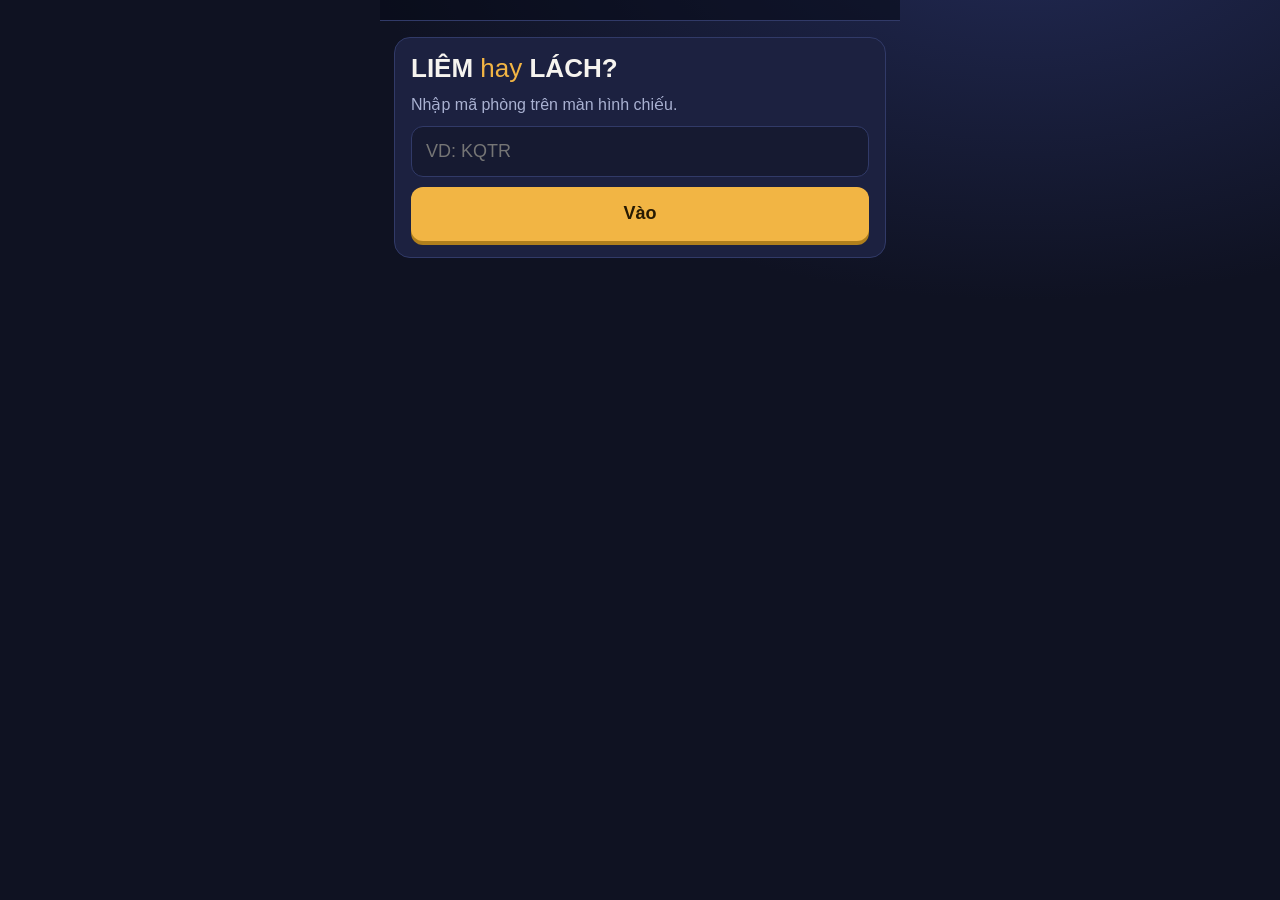
==== index.html @ 9c043a4a "Add files via upload" ====
<!doctype html>
<html lang="vi">
<head>
<meta charset="utf-8">
<meta name="viewport" content="width=device-width, initial-scale=1, viewport-fit=cover">
<meta name="theme-color" content="#0f1222">
<title>Liêm hay Lách? · Đội chơi</title>
<link rel="stylesheet" href="common.css">
<style>
body{font-size:16px}
#app{min-height:100svh;max-width:520px;margin:0 auto;display:flex;flex-direction:column}
header{display:flex;align-items:center;gap:10px;padding:10px 14px;border-bottom:1px solid var(--line);background:rgba(8,10,24,.6);position:sticky;top:0;z-index:5}
header .nm{font-weight:900;flex:1;min-width:0;overflow:hidden;text-overflow:ellipsis;white-space:nowrap}
header .sc{font-weight:900;font-size:20px}
header .rk{font-size:12px;color:var(--muted)}
header .dot{width:10px;height:10px;border-radius:50%;background:var(--green);flex:none}
header .dot.off{background:var(--red)}
.trustline{padding:6px 14px;border-bottom:1px solid var(--line)}
.trustline .trust{font-size:12px}
.trustline .tbar{flex:1;width:auto}
main{flex:1;padding:16px 14px 24px;display:flex;flex-direction:column;gap:14px}
h1{margin:0;font-size:26px;line-height:1.15}
h2{margin:0;font-size:20px}
p{margin:0}
.card{background:var(--panel);border:1px solid var(--line);border-radius:var(--radius);padding:16px;display:grid;gap:10px}
.center{text-align:center}
.big{font-size:44px;font-weight:900;line-height:1}
.field{background:var(--bg2);border:1px solid var(--line);border-radius:12px;padding:12px 14px;color:var(--ink);width:100%;font-size:18px}
.presets{display:grid;grid-template-columns:repeat(4,1fr);gap:8px}
.presets button{border:1px solid var(--line);background:var(--panel);border-radius:10px;padding:10px 4px;font-weight:700;cursor:pointer}
.presets button.on{border-color:var(--gold);background:rgba(242,181,68,.15)}
.btn{width:100%;font-size:18px;padding:14px}
.cd{font-weight:900;font-size:28px;text-align:center}
.cd.low{color:var(--red)}
.qt{font-size:17px;font-weight:700;line-height:1.35;background:#fff;color:#141629;border-radius:14px;padding:12px 14px}
.ans{display:grid;grid-template-columns:1fr 1fr;gap:10px}
.ans button{border:0;border-radius:14px;min-height:96px;padding:10px;color:#fff;font-weight:800;font-size:15px;display:flex;flex-direction:column;align-items:center;justify-content:center;gap:6px;cursor:pointer;box-shadow:0 4px 0 rgba(0,0,0,.25)}
.ans button .shape{font-size:30px;line-height:1}
.ans button:active{transform:translateY(2px)}
.ans .o0{background:var(--o0)} .ans .o1{background:var(--o1)} .ans .o2{background:var(--o2)} .ans .o3{background:var(--o3)}
.ans button.gone{visibility:hidden}
.badge{display:inline-block;border-radius:99px;padding:3px 10px;font-size:12px;font-weight:800;background:var(--gold);color:#271a03}
.badge.red{background:var(--red);color:#fff}
.perk{display:grid;gap:2px;text-align:left;border:2px solid rgba(255,255,255,.15);background:rgba(255,255,255,.05);border-radius:14px;padding:12px 14px;cursor:pointer;color:var(--ink)}
.perk b{font-size:18px}
.perk .p{color:var(--gold);font-weight:900}
.perk span{color:var(--muted);font-size:13px}
.perk.on{border-color:var(--gold);background:rgba(242,181,68,.14)}
.perk[disabled]{opacity:.4;cursor:not-allowed}
body.night{background:radial-gradient(700px 500px at 50% 0%,#521126 0%,#13070d 75%) fixed}
body.siren{background:radial-gradient(700px 500px at 50% 0%,#0d3363 0%,#070b16 75%) fixed}
.result{border-radius:18px;padding:22px 16px;text-align:center;display:grid;gap:6px}
.result.ok{background:rgba(48,164,108,.2);border:2px solid var(--green)}
.result.no{background:rgba(229,72,77,.16);border:2px solid var(--red)}
.result.neutral{background:var(--panel);border:2px solid var(--line)}
.result .big{font-size:40px}
.toast{position:fixed;left:50%;bottom:18px;transform:translateX(-50%);width:min(480px,calc(100% - 24px));background:#fff;color:#141629;border-radius:14px;padding:12px 16px;font-weight:700;box-shadow:0 10px 30px rgba(0,0,0,.4);z-index:20;animation:up .3s}
.toast.caught{background:var(--red);color:#fff}
.toast.bribe{background:var(--gold)}
.toast.good{background:var(--green);color:#fff}
@keyframes up{from{transform:translate(-50%,20px);opacity:0}}
.modal{position:fixed;inset:0;background:rgba(5,6,15,.8);display:flex;align-items:flex-end;justify-content:center;z-index:30}
.sheet{background:var(--bg2);border:1px solid var(--line);border-radius:18px 18px 0 0;padding:16px;width:min(520px,100%);display:grid;gap:10px;max-height:85svh;overflow:auto}
.pick{border:1px solid var(--line);background:var(--panel);border-radius:12px;padding:12px;text-align:left;font-weight:700;cursor:pointer;color:var(--ink)}
.pick.on{border-color:var(--red);background:rgba(229,72,77,.15)}
ul.small{margin:0;padding-left:1.1em;color:var(--muted);font-size:14px;display:grid;gap:4px}
.row{display:flex;justify-content:space-between;gap:10px;align-items:center}
</style>
<script src="config.js"></script>
<script src="common.js"></script>
</head>
<body>
<div id="app">
  <header id="hd" hidden></header>
  <div class="trustline" id="tl" hidden></div>
  <main id="main"><p class="muted center">Đang tải…</p></main>
</div>
<div id="layer"></div>
<script>
(function(){
"use strict";
const { CONFIG: C, PERKS, esc, uid, openStore, sfx, signed } = window.LHL;
const SHAPES = ["▲", "◆", "●", "■"];
const qp = new URLSearchParams(location.search);
const mode = qp.get("mode") === "local" ? "local" : "firebase";
const slot = qp.get("slot") || "";
let room = (qp.get("room") || "").toUpperCase().replace(/[^A-Z0-9]/g, "");
const $ = s => document.querySelector(s);
const P = { store: null, me: null, st: null, board: {}, results: {}, priv: {}, myAns: {}, myBr: {}, report: null,
  conn: true, sub: {}, subQi: -1, sel: null, preset: "", lastNote: 0, joining: false, reportSel: null, lastPhaseKey: "" };
const meKey = () => "lhl-me-" + room + (slot ? "-" + slot : "");

/* ---------- vào phòng ---------- */
async function connect() {
  try { P.store = await openStore(mode, room); }
  catch (e) { $("#main").innerHTML = `<div class="card"><h2>Không kết nối được</h2><p class="muted">${esc(e.message)}</p></div>`; return; }
  P.store.onConnection(c => { P.conn = c; paintHeader(); });
  try { P.me = JSON.parse(localStorage.getItem(meKey())); } catch (e) { P.me = null; }
  if (!P.me && qp.get("name")) { await join(qp.get("name")); return; }
  if (P.me) startSubs(); else render();
}
async function join(name) {
  name = String(name || "").trim().slice(0, 20);
  if (!name || P.joining) return;
  P.joining = true; sfx.unlock();
  const me = { id: uid(10), name };
  await P.store.set("teams/" + me.id, { name, at: P.store.now() });
  localStorage.setItem(meKey(), JSON.stringify(me));
  P.me = me; P.joining = false; startSubs();
}
function startSubs() {
  const s = P.store, id = P.me.id;
  P.sub.state = s.on("state", v => {
    P.st = v;
    if (v && v.qi !== P.subQi) resubQ(v.qi);
    render();
  });
  P.sub.board = s.on("board", v => { P.board = v || {}; paintHeader(); if (P.st && P.st.phase === "end") render(); });
  P.sub.results = s.on("results", v => { P.results = v || {}; if (P.st && (P.st.phase === "reveal" || P.st.phase === "backdoor")) render(); });
  P.sub.priv = s.on("private/" + id, v => {
    P.priv = v || {};
    if (P.priv.kicked) { leaveRoom("MC đã xóa đội khỏi phòng. Hãy chọn lại tên đội."); return; }
    const n = P.priv.note;
    if (n && n.at > P.lastNote) { const first = P.lastNote === 0 && n.at < s.now() - 15000; P.lastNote = n.at; if (!first) toast(n.text, n.tone); }
    if (P.st && P.st.phase === "question") render();
  });
  P.sub.report = s.on("reports/" + id, v => { P.report = v; render(); });
  P.sub.me = s.on("teams/" + id, v => {
    // MC tạo lại phòng cùng mã: tự vào lại (trừ khi bị MC xóa).
    if (v === null && P.me && !P.joining) setTimeout(() => {
      if (P.me && P.me.id === id && !P.priv.kicked) s.set("teams/" + id, { name: P.me.name, at: s.now() });
    }, 1500);
  });
}
function leaveRoom(msg) {
  Object.keys(P.sub).forEach(k => { if (P.sub[k]) { try { P.sub[k](); } catch (e) {} P.sub[k] = null; } });
  localStorage.removeItem(meKey());
  P.me = null; P.st = null; P.priv = {}; P.subQi = -1; P.myAns = {}; P.myBr = {}; P.report = null; P.preset = "";
  document.body.className = ""; render(); toast(msg, "warn");
}
function resubQ(qi) {
  ["ans", "br"].forEach(k => { if (P.sub[k]) { try { P.sub[k](); } catch (e) {} } });
  P.subQi = qi; P.sel = null;
  if (qi == null || qi < 0) return;
  P.sub.ans = P.store.on("answers/" + qi + "/" + P.me.id, v => { P.myAns[qi] = v; render(); });
  P.sub.br = P.store.on("bribes/" + qi + "/" + P.me.id, v => { P.myBr[qi] = v; render(); });
}

/* ---------- tiện ích ---------- */
const myScore = () => (P.board[P.me.id] ? P.board[P.me.id].score : C.startScore);
function myRank() {
  const arr = Object.entries(P.board).sort((a, b) => b[1].score - a[1].score);
  const i = arr.findIndex(x => x[0] === P.me.id);
  return { rank: i + 1, of: arr.length };
}
const nameOf = id => (P.board[id] ? P.board[id].name : "?");
function hasWrong() {
  const qi = P.st ? P.st.qi : 0;
  for (let j = qi - 1; j >= 0; j--) { const r = P.results[j] && P.results[j][P.me.id]; if (r && !r.ok) return true; }
  return false;
}
function remaining() { return P.st && P.st.endsAt ? Math.max(0, P.st.endsAt - P.store.now()) : 0; }
function toast(text, tone) {
  const t = document.createElement("div"); t.className = "toast " + (tone || ""); t.textContent = text;
  document.body.appendChild(t); setTimeout(() => t.remove(), 4500);
  if (navigator.vibrate) navigator.vibrate(tone === "caught" ? [200, 80, 200] : 80);
}

/* ---------- vẽ ---------- */
function paintHeader() {
  const hd = $("#hd"), tl = $("#tl");
  if (!P.me) { hd.hidden = true; tl.hidden = true; return; }
  const r = myRank();
  hd.hidden = false;
  hd.innerHTML = `<span class="dot ${P.conn ? "" : "off"}" title="${P.conn ? "Đã kết nối" : "Mất kết nối"}"></span>
    <span class="nm">${esc(P.me.name)}</span>
    <span class="center"><div class="sc">${myScore()}</div><div class="rk">${r.rank ? "hạng " + r.rank + "/" + r.of : ""}</div></span>`;
  if (P.st && P.st.phase !== "lobby") {
    const t = P.st.trust, cls = t >= 70 ? "" : t >= 50 ? "mid" : "low";
    tl.hidden = false;
    tl.innerHTML = `<div class="trust ${cls}"><span class="muted">Niềm tin của lớp</span><div class="tbar"><i style="width:${t}%"></i></div><b>${t}%</b></div>`;
  } else tl.hidden = true;
}
function reportBtn() {
  if (P.report || !P.st || ["lobby", "end", "question", "backdoor"].includes(P.st.phase)) return "";
  if (Object.keys(P.board).length < 2) return "";
  const rw = C.reportReward[(P.st.act || 1) - 1];
  return `<button class="btn ghost" data-act="report">Tố giác một đội (đúng +${rw}, sai −${C.reportFalsePenalty})</button>`;
}
function render() {
  paintHeader();
  const m = $("#main");
  if (!room) {
    m.innerHTML = `<div class="card"><h1>LIÊM <span style="color:var(--gold);font-weight:500">hay</span> LÁCH?</h1>
      <p class="muted">Nhập mã phòng trên màn hình chiếu.</p>
      <input class="field" id="roomIn" maxlength="8" autocapitalize="characters" placeholder="VD: KQTR" aria-label="Mã phòng">
      <button class="btn" data-act="room">Vào</button></div>`;
    return;
  }
  if (!P.me) {
    const presets = Array.from({ length: 8 }, (_, k) => "Nhóm " + (k + 1));
    m.innerHTML = `<div class="card"><h1>Phòng ${esc(room)}</h1><p class="muted">Chọn tên đội (mỗi đội dùng 1 điện thoại).</p>
      <div class="presets">${presets.map(p => `<button data-act="preset" data-v="${p}" class="${P.preset === p ? "on" : ""}">${p}</button>`).join("")}</div>
      <input class="field" id="nameIn" maxlength="20" placeholder="Hoặc gõ tên đội" value="${esc(P.preset)}" aria-label="Tên đội">
      <button class="btn" data-act="join">Vào phòng</button></div>`;
    return;
  }
  const st = P.st;
  document.body.className = st && (st.phase === "backdoor" || st.phase === "bdsum") ? "night" : st && (st.phase === "inspect" || st.phase === "inspres" || st.phase === "act") ? "siren" : "";
  if (!st) { m.innerHTML = `<div class="card center"><h2>Đã vào phòng ${esc(room)}</h2><p class="muted">Chờ MC tạo ván…</p></div>`; return; }
  const key = st.phase + ":" + st.qi;
  if (st.phase === "reveal" && key !== P.lastPhaseKey) {
    const r = P.results[st.qi] && P.results[st.qi][P.me.id];
    if (r) { P.lastPhaseKey = key; if (r.ok) sfx.good(); else sfx.bad(); }
  }
  m.innerHTML = ({ lobby, backdoor, bdsum, question, reveal, inspect, inspres, act, end }[st.phase] || lobby)();
  tick();
}
function lobby() {
  return `<div class="card center"><h2>Đã vào phòng ${esc(room)}</h2><p class="big" style="font-size:28px">${esc(P.me.name)}</p><p class="muted">Chờ MC bắt đầu…</p></div>
    <div class="card"><b>Luật nhanh</b><ul class="small">
      <li>Trả lời đúng +${C.basePoints}, nhanh thêm tới +${C.speedBonus}.</li>
      <li>Trước mỗi câu (từ câu 2) có thể bí mật đưa phong bì để lấy lợi thế.</li>
      <li>Thanh tra có thể phát hiện: thu hồi lợi ích + phạt gấp ${C.fineMultiplier}. Càng đưa nhiều càng dễ lộ.</li>
      <li>Tố giác đúng được thưởng, sai bị trừ. Mỗi đội 1 lần.</li>
      <li>Niềm tin của lớp dưới ${C.trustLimit}% khi hết game: mọi đội bị trừ ${C.trustPenaltyRate * 100}%.</li></ul></div>`;
}
function backdoor() {
  const qi = P.st.qi, mine = P.myBr[qi];
  if (mine) {
    const p = PERKS[mine.perk];
    return `<div class="card center"><h2>Cửa sau</h2><div class="cd" id="cd">–</div>
      ${p ? `<p>Đội đã chọn đưa phong bì <b>${esc(p.name)}</b> (−${p.price}).</p><p class="muted">Giữ bí mật nhé… thanh tra có thể vào cuộc bất cứ lúc nào.</p>`
          : `<p><b>Đội chọn giữ liêm chính.</b></p><p class="muted">Không mất gì, không sợ thanh tra.</p>`}</div>`;
  }
  const sc = myScore(), wrong = hasWrong();
  const cards = Object.entries(PERKS).map(([k, p]) => {
    const dis = sc < p.price || (k === "xoa" && !wrong);
    const why = sc < p.price ? "Không đủ điểm" : (k === "xoa" && !wrong ? "Chưa có câu sai để xóa" : p.desc);
    return `<button class="perk ${P.sel === k ? "on" : ""}" data-act="sel" data-v="${k}" ${dis ? "disabled" : ""}><div class="row"><b>${esc(p.name)}</b><span class="p">${p.price} điểm</span></div><span>${esc(why)}</span></button>`;
  }).join("");
  return `<div class="center"><h1>Cửa sau đang mở</h1><p class="muted">Quyết định bí mật. Không ai biết… trừ người gác cổng.</p></div>
    <div class="cd" id="cd">–</div>${cards}
    <button class="btn red" data-act="bribe" ${P.sel ? "" : "disabled"}>${P.sel ? "Đưa phong bì " + esc(PERKS[P.sel].name) + " (−" + PERKS[P.sel].price + ")" : "Chọn một phong bì"}</button>
    <button class="btn" data-act="clean">Giữ liêm chính</button>
    <p class="muted center" style="font-size:13px">Mỗi phong bì làm niềm tin của lớp giảm ${C.trustPerBribe}%.</p>`;
}
function bdsum() {
  return `<div class="card center"><h2>Cửa sau đã đóng</h2><p class="muted">Chuẩn bị câu ${P.st.qi + 1}…</p></div>${reportBtn()}`;
}
function question() {
  const st = P.st, qi = st.qi, q = st.q; if (!q) return lobby();
  const mine = P.myAns[qi];
  const elim = P.priv.elim && P.priv.elim.qi === qi ? P.priv.elim.keep : null;
  const br = P.myBr[qi], doubled = br && br.perk === "chay";
  const badges = `${elim ? `<span class="badge">Lộ đề: còn 2 đáp án</span>` : ""} ${doubled ? `<span class="badge">Chạy điểm ×2</span>` : ""}`;
  if (mine) {
    return `<div class="row"><b>Câu ${qi + 1}/${st.total}</b><div class="cd" id="cd">–</div></div>
      <div class="result neutral"><div class="big shape">${SHAPES[mine.c] || "?"}</div><b>Đã chốt: ${esc(q.o[mine.c] || "")}</b><p class="muted">Chờ các đội khác…</p></div>`;
  }
  return `<div class="row"><b>Câu ${qi + 1}/${st.total}</b><div class="cd" id="cd">–</div></div>
    ${badges.trim() ? `<div>${badges}</div>` : ""}
    <div class="qt">${esc(q.t)}</div>
    <div class="ans">${q.o.map((o, i) => `<button class="o${i} ${elim && !elim.includes(i) ? "gone" : ""}" data-act="ans" data-v="${i}" ${elim && !elim.includes(i) ? "disabled aria-hidden=\"true\"" : ""}><span class="shape">${SHAPES[i]}</span><span>${esc(o)}</span></button>`).join("")}</div>`;
}
function reveal() {
  const st = P.st, qi = st.qi, r = P.results[qi] && P.results[qi][P.me.id], mine = P.myAns[qi];
  const correct = st.reveal ? st.q.o[st.reveal.a] : "";
  const box = r && r.ok
    ? `<div class="result ok"><div class="big">Đúng!</div><b>+${r.pts} điểm</b></div>`
    : `<div class="result no"><div class="big">${mine ? "Sai" : "Hết giờ"}</div><b>${mine ? "Không có điểm" : "Đội chưa trả lời"}</b></div>`;
  return `${box}<div class="card"><span class="muted">Đáp án đúng</span><b>${esc(correct)}</b>${st.reveal ? `<p class="muted" style="font-size:14px">${esc(st.reveal.e)}</p>` : ""}</div>${reportBtn()}`;
}
function inspect() {
  return `<div class="card center"><h2>Thanh tra chuẩn bị vào cuộc</h2><p>Màn ${P.st.act}: mỗi phong bì có <b>${Math.round((P.st.rate || 0) * 100)}%</b> khả năng bị phát hiện.</p>
    <p class="muted">Nghi ngờ đội nào? Đây là lúc tố giác.</p></div>
    ${reportBtn() || (P.report ? `<p class="muted center">Đội đã tố giác ${esc(nameOf(P.report.target))}. Chờ kết quả…</p>` : "")}`;
}
function inspres() {
  // Firebase bỏ mảng rỗng, nên luôn đặt mặc định.
  const I0 = P.st.insp || {}, I = { no: I0.no, caught: I0.caught || [], reports: I0.reports || [] }, id = P.me.id;
  const mine = I.caught.filter(c => c.team === id);
  const rep = I.reports.find(r => r.from === id);
  let html = "";
  if (mine.length) {
    const lost = mine.reduce((s, c) => s + c.claw + c.fine, 0);
    html += `<div class="result no"><div class="big">Bị phát hiện</div><b>${mine.map(c => esc(PERKS[c.perk].name)).join(", ")}: −${lost} điểm</b><p class="muted">Thu hồi lợi ích và phạt gấp ${C.fineMultiplier}.</p></div>`;
  } else html += `<div class="result neutral"><div class="big" style="font-size:28px">Không có tên đội bạn</div><p class="muted">trong biên bản thanh tra số ${I.no || 1}.</p></div>`;
  if (rep) html += `<div class="result ${rep.ok ? "ok" : "no"}"><b>Tố giác ${esc(nameOf(rep.target))}: ${rep.ok ? "ĐÚNG" : "SAI"} (${signed(rep.d)})</b></div>`;
  const others = I.caught.filter(c => c.team !== id).map(c => esc(nameOf(c.team)));
  if (others.length) html += `<p class="muted center">Đội bị phát hiện: ${[...new Set(others)].join(", ")}</p>`;
  return html + reportBtn();
}
function act() {
  return `<div class="card center"><span class="badge red">Màn 2</span><h1>Siết kỷ luật</h1>
    <ul class="small" style="text-align:left"><li>Thanh tra phát hiện ${C.detectRate[1] * 100}% (trước là ${C.detectRate[0] * 100}%).</li><li>Tố giác đúng +${C.reportReward[1]}.</li></ul>
    <p>Đội bạn còn dám đưa phong bì không?</p></div>${reportBtn()}`;
}
function end() {
  const F0 = P.st.final; if (!F0) return lobby();
  const F = { ...F0, clean: F0.clean || [], ledger: F0.ledger || [] };
  const id = P.me.id;
  const arr = Object.entries(P.board).sort((a, b) => b[1].score - a[1].score);
  const rank = arr.findIndex(x => x[0] === id) + 1;
  const mine = F.ledger.filter(L => L.team === id);
  const isClean = F.clean.includes(id);
  return `<div class="result ${rank === 1 ? "ok" : "neutral"}"><span class="muted">Hạng</span><div class="big">${rank}/${arr.length}</div><b>${myScore()} điểm</b></div>
    <div class="card">
      <div class="row"><span>Phong bì đội đã đưa</span><b>${mine.length}</b></div>
      <div class="row"><span>Bị phát hiện</span><b>${mine.filter(L => L.caught).length}</b></div>
      <div class="row"><span>Niềm tin của lớp</span><b>${F.trust}%</b></div>
      ${F.trustFail ? `<p class="muted">Niềm tin dưới ${C.trustLimit}%: mọi đội bị trừ ${C.trustPenaltyRate * 100}%.</p>` : ""}
      ${isClean ? `<p><span class="badge">Đội liêm chính +${C.cleanBonus}</span></p>` : ""}
    </div>
    <p class="center muted">Nhìn lên màn hình chiếu: sự thật được bật mí!</p>`;
}
function openReport() {
  const others = Object.keys(P.board).filter(id => id !== P.me.id);
  const rw = C.reportReward[(P.st.act || 1) - 1];
  $("#layer").innerHTML = `<div class="modal" data-act="closeModal"><div class="sheet" data-stop="1">
      <h2>Tố giác đội nào?</h2>
      <p class="muted" style="font-size:14px">Đúng (đội đó có phong bì chưa bị phát hiện): +${rw}. Sai: −${C.reportFalsePenalty}. Mỗi đội chỉ tố giác 1 lần, xử lý ở lần thanh tra kế tiếp.</p>
      ${others.map(id => `<button class="pick ${P.reportSel === id ? "on" : ""}" data-act="rsel" data-v="${id}">${esc(nameOf(id))}</button>`).join("")}
      <button class="btn red" data-act="rsend" ${P.reportSel ? "" : "disabled"}>Gửi đơn tố giác</button>
      <button class="btn ghost" data-act="closeModal">Hủy</button></div></div>`;
}

/* ---------- đồng hồ ---------- */
function tick() {
  const el = $("#cd"); if (!el || !P.st) return;
  const s = Math.ceil(remaining() / 1000);
  el.textContent = s + "s"; el.classList.toggle("low", s <= 5);
}
setInterval(tick, 250);

/* ---------- sự kiện ---------- */
document.addEventListener("click", async e => {
  const b = e.target.closest("[data-act]");
  if (!b) return;
  if (b.dataset.act === "closeModal" && e.target.closest("[data-stop]") && b.classList.contains("modal")) return;
  if (b.disabled) return;
  const a = b.dataset.act, st = P.st;
  if (a === "room") { const v = ($("#roomIn").value || "").toUpperCase().replace(/[^A-Z0-9]/g, ""); if (v) { room = v; history.replaceState(null, "", "?room=" + v + (mode === "local" ? "&mode=local" : "")); $("#main").innerHTML = `<p class="muted center">Đang kết nối…</p>`; connect(); } }
  else if (a === "preset") { P.preset = b.dataset.v; render(); }
  else if (a === "join") join(($("#nameIn").value || P.preset).trim());
  else if (a === "sel") { P.sel = b.dataset.v; render(); }
  else if (a === "bribe" && st && st.phase === "backdoor" && P.sel && !P.myBr[st.qi]) {
    P.myBr[st.qi] = { perk: P.sel }; render();
    await P.store.set("bribes/" + st.qi + "/" + P.me.id, { perk: P.sel, at: P.store.now() });
  }
  else if (a === "clean" && st && st.phase === "backdoor" && !P.myBr[st.qi]) {
    P.myBr[st.qi] = { perk: "none" }; render();
    await P.store.set("bribes/" + st.qi + "/" + P.me.id, { perk: "none", at: P.store.now() });
  }
  else if (a === "ans" && st && st.phase === "question" && !P.myAns[st.qi]) {
    const c = +b.dataset.v; P.myAns[st.qi] = { c }; render();
    if (navigator.vibrate) navigator.vibrate(30);
    await P.store.set("answers/" + st.qi + "/" + P.me.id, { c, at: P.store.now() });
  }
  else if (a === "report") { P.reportSel = null; openReport(); }
  else if (a === "rsel") { P.reportSel = b.dataset.v; openReport(); }
  else if (a === "rsend" && P.reportSel && !P.report) {
    const target = P.reportSel; $("#layer").innerHTML = "";
    P.report = { target }; render();
    await P.store.set("reports/" + P.me.id, { target, at: P.store.now() });
    toast("Đã gửi đơn tố giác " + nameOf(target) + ". Kết quả có ở lần thanh tra tới.", "info");
  }
  else if (a === "closeModal") { $("#layer").innerHTML = ""; }
});
document.addEventListener("keydown", e => {
  if (e.key !== "Enter") return;
  if (e.target.id === "nameIn") join(e.target.value);
  if (e.target.id === "roomIn") document.querySelector("[data-act='room']").click();
});

if (room) connect(); else render();
})();
</script>
</body>
</html>
---- common.css ----
:root{
  --bg:#0f1222; --bg2:#161a31; --panel:#1c2140; --panel2:#232a50; --line:#313a68;
  --ink:#f6f4ef; --muted:#a9b1d1;
  --gold:#f2b544; --red:#e5484d; --green:#30a46c; --blue:#3e8ef7; --violet:#8e6cf0;
  --o0:#e5484d; --o1:#3e8ef7; --o2:#e9a720; --o3:#2f9e66;
  --radius:16px;
}
*{box-sizing:border-box}
html,body{margin:0;height:100%}
body{
  background:radial-gradient(1100px 650px at 80% -10%, #222a55 0%, var(--bg) 60%) fixed;
  color:var(--ink);
  font-family:"Segoe UI","Be Vietnam Pro",Roboto,"Helvetica Neue",Arial,sans-serif;
  line-height:1.4;
  -webkit-tap-highlight-color:transparent;
}
button,input,select{font:inherit;color:inherit}
:focus-visible{outline:3px solid var(--gold);outline-offset:2px}
.btn{border:0;border-radius:12px;padding:12px 22px;font-weight:800;cursor:pointer;background:var(--gold);color:#271a03;box-shadow:0 4px 0 #b07f1c}
.btn:hover{filter:brightness(1.06)}
.btn:active{transform:translateY(2px);box-shadow:0 2px 0 #b07f1c}
.btn.ghost{background:transparent;color:var(--ink);border:1px solid var(--line);box-shadow:none}
.btn.ghost:hover{border-color:var(--gold)}
.btn.red{background:var(--red);color:#fff;box-shadow:0 4px 0 #9c2a2e}
.btn[disabled]{opacity:.45;cursor:not-allowed;filter:none}
.muted{color:var(--muted)}
.trust{display:flex;align-items:center;gap:10px;white-space:nowrap}
.trust .tbar{width:160px;height:12px;border-radius:99px;background:var(--line);overflow:hidden}
.trust .tbar i{display:block;height:100%;border-radius:99px;background:var(--green);transition:width .8s ease,background .4s}
.trust.mid .tbar i{background:var(--gold)}
.trust.low .tbar i{background:var(--red)}
.trust b{min-width:3.2em;text-align:right}
.shape{font-family:"Segoe UI Symbol","Arial Unicode MS",sans-serif}
@media (prefers-reduced-motion:reduce){*{animation:none !important;transition:none !important}}
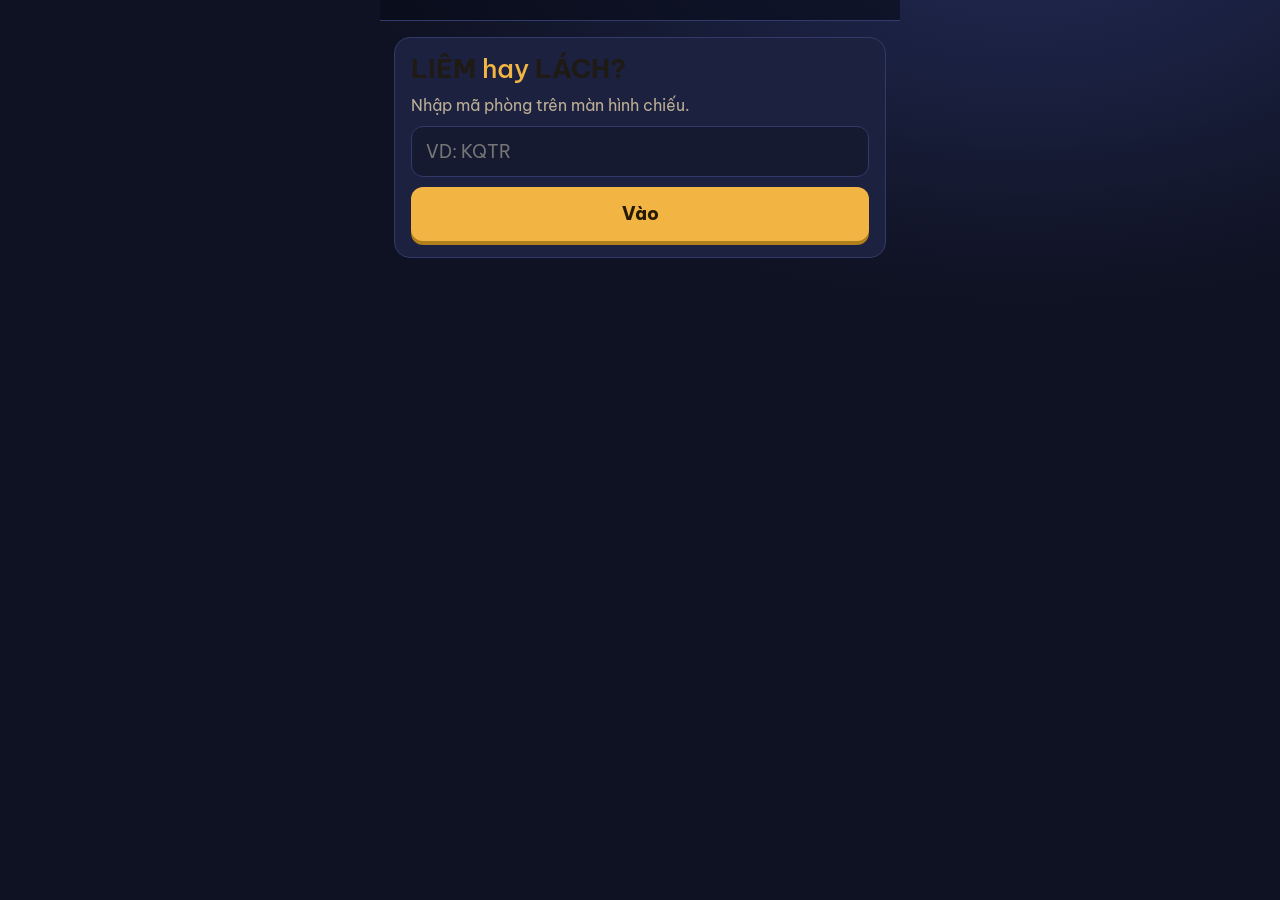
==== commit e2f3da60: "Nang cap giao dien man cau hoi Ban dieu tra" ====
--- a/index.html
+++ b/index.html
@@ -4,9 +4,89 @@
 <meta charset="utf-8">
 <meta name="viewport" content="width=device-width, initial-scale=1, viewport-fit=cover">
 <meta name="theme-color" content="#0f1222">
-<title>Liêm hay Lách? · Đội chơi</title>
+<title>Liêm hay Lách? · Người chơi</title>
+<link rel="preconnect" href="https://fonts.googleapis.com">
+<link rel="preconnect" href="https://fonts.gstatic.com" crossorigin>
+<link href="https://fonts.googleapis.com/css2?family=Be+Vietnam+Pro:wght@400;600;700;800;900&family=Noto+Serif:wght@700&family=Roboto+Mono:wght@500;700&display=swap" rel="stylesheet">
 <link rel="stylesheet" href="common.css">
 <style>
+/* ===== Design tokens: "Bàn điều tra" ===== */
+:root{
+  --desk-0:#120e0b; --desk-1:#1c1611; --desk-2:#2a2119; --desk-line:#3d3125;
+  --paper:#f1e6c9; --paper-2:#e4d3a9; --paper-edge:#c9b285; --ink:#1f1a14; --ink-2:#5a4f40;
+  --brass:#d9a441; --brass-2:#9c7020; --cream:#f6efe0; --muted:#bcae94;
+  --stamp-red:#c2352c; --stamp-green:#2e7d4f;
+  --tag-a:#c4463a; --tag-b:#2f6fb7; --tag-c:#c98d1f; --tag-d:#3b8a58;
+  --f-ui:"Be Vietnam Pro","Segoe UI",Roboto,Arial,sans-serif;
+  --f-doc:"Noto Serif",Georgia,"Times New Roman",serif;
+  --f-mono:"Roboto Mono",Consolas,"Courier New",monospace;
+}
+
+body.desk{
+  background:
+    radial-gradient(120% 80% at 50% 0%, rgba(255,214,150,.10), transparent 60%),
+    repeating-linear-gradient(92deg, rgba(255,255,255,.018) 0 2px, transparent 2px 11px),
+    repeating-linear-gradient(88deg, rgba(0,0,0,.18) 0 1px, transparent 1px 23px),
+    linear-gradient(180deg, var(--desk-2), var(--desk-0)) fixed;
+  color:var(--cream);
+  font-family:var(--f-ui);
+}
+body.desk header{background:rgba(0,0,0,.35);border-bottom:1px solid var(--desk-line)}
+body.desk header .nm{color:var(--cream)}
+body.desk header .sc{font-family:var(--f-mono);font-size:20px;color:var(--cream)}
+body.desk header .rk{font-family:var(--f-ui);font-size:12px;color:var(--muted)}
+body.desk .trustline{border-bottom:1px solid var(--desk-line)}
+
+/* Badges Lộ đề / Chạy điểm */
+.badges{display:flex;gap:6px;flex-wrap:wrap}
+.badge{font-family:var(--f-mono);font-weight:700;font-size:11px;letter-spacing:.08em;border-radius:6px;padding:4px 8px;background:var(--brass);color:#2a1a04}
+
+/* Hồ sơ câu hỏi trên điện thoại */
+.ph-folder{position:relative;background:linear-gradient(180deg,var(--paper),var(--paper-2));color:var(--ink);border-radius:8px;padding:22px 14px 12px;box-shadow:0 8px 20px rgba(0,0,0,.5);transform:rotate(-.4deg)}
+.ph-folder .tab{position:absolute;top:-14px;left:58px;background:var(--paper-2);font-family:var(--f-mono);font-weight:700;font-size:11px;letter-spacing:.12em;color:var(--ink-2);padding:3px 10px 6px;border-radius:6px 6px 0 0}
+.ph-fuse{position:absolute;left:56px;right:14px;top:9px;height:5px;border-radius:99px;background:rgba(60,40,15,.18)}
+.ph-fuse i{position:absolute;inset:0 auto 0 0;width:calc(var(--p,1)*100%);border-radius:99px;background:linear-gradient(90deg,#8a6a2c,var(--brass) 70%,#ffcf6b);transition:width .2s linear}
+.ph-folder .secs{position:absolute;left:10px;top:-12px;width:40px;height:40px;border-radius:50%;display:grid;place-items:center;font-family:var(--f-mono);font-weight:700;font-size:16px;
+  background:radial-gradient(circle at 35% 30%,#f2c868,var(--brass) 45%,var(--brass-2));color:#2a1a04;box-shadow:0 3px 8px rgba(0,0,0,.4)}
+.ph-folder .secs.low{background:radial-gradient(circle at 35% 30%,#f08070,var(--stamp-red) 50%,#7d1c16);color:#fff}
+.ph-folder p{margin:6px 0 0;font-family:var(--f-doc);font-weight:700;font-size:18px;line-height:1.3;color:var(--ink)}
+
+/* Thẻ tang vật trên điện thoại (xếp 1 cột dọc) */
+.ph-tags{display:grid;gap:12px;padding-top:4px}
+.ptag{position:relative;display:flex;align-items:stretch;min-height:66px;border:0;padding:0;text-align:left;font:inherit;cursor:pointer;
+  background:linear-gradient(180deg,#fbf3df,var(--paper));color:var(--ink);border-radius:8px;box-shadow:0 5px 12px rgba(0,0,0,.45);transform:rotate(var(--r,0deg));transition:transform .12s, filter .2s, opacity .2s}
+.ptag:active:not(:disabled){transform:translateY(2px) rotate(var(--r,0deg))}
+.ptag .band{flex:none;width:54px;display:flex;flex-direction:column;align-items:center;justify-content:center;gap:2px;color:#fff;border-radius:8px 0 0 8px}
+.ptag .band .shape{font-size:22px;line-height:1}
+.ptag .band .letter{font-family:var(--f-mono);font-weight:700;font-size:12px}
+.ptag .txt{flex:1;display:flex;align-items:center;padding:10px 12px;font-weight:700;font-size:15px;line-height:1.3}
+.ptag.t0 .band{background:var(--tag-a)} .ptag.t1 .band{background:var(--tag-b)} .ptag.t2 .band{background:var(--tag-c)} .ptag.t3 .band{background:var(--tag-d)}
+.ptag .st{display:none;position:absolute;right:10px;top:-9px;transform:rotate(-6deg);font-weight:900;font-size:12px;letter-spacing:.1em;border:2.5px solid;border-radius:6px;padding:1px 8px;background:rgba(241,230,201,.95)}
+
+/* Lộ đề: đáp án bị gạch */
+.ptag.cut{filter:grayscale(1);opacity:.45;cursor:not-allowed}
+.ptag.cut .txt{text-decoration:line-through;text-decoration-thickness:2px}
+.ptag.cut .st{display:block;color:var(--ink-2);border-color:var(--ink-2)}
+
+/* Đã nộp */
+.ph-tags.sent .ptag:not(.mine){opacity:.35;filter:grayscale(.7)}
+.ptag.mine .st{display:block;color:var(--stamp-red);border-color:var(--stamp-red)}
+.ptag.mine .st.anim{animation:stampInP .35s cubic-bezier(.2,1.4,.4,1) both}
+@keyframes stampInP{from{transform:rotate(-20deg) scale(2);opacity:0}to{transform:rotate(-6deg) scale(1);opacity:1}}
+.waiting{text-align:center;color:var(--muted);font-size:14px;margin-top:4px}
+
+/* Thẻ kết quả (reveal) */
+.verdictcard{background:linear-gradient(180deg,var(--paper),var(--paper-2));color:var(--ink);border-radius:10px;padding:18px 16px;text-align:center;box-shadow:0 8px 20px rgba(0,0,0,.5);position:relative}
+.verdictcard .big{display:inline-block;font-weight:900;font-size:28px;letter-spacing:.1em;border-radius:8px;padding:2px 14px;transform:rotate(-6deg)}
+.verdictcard .big.ok{color:var(--stamp-green);border:4px solid var(--stamp-green)}
+.verdictcard .big.no{color:var(--stamp-red);border:4px solid var(--stamp-red)}
+.verdictcard .big.anim{animation:stampInR .38s cubic-bezier(.2,1.4,.4,1) both}
+@keyframes stampInR{from{transform:rotate(-18deg) scale(2);opacity:0}to{transform:rotate(-6deg) scale(1);opacity:1}}
+.verdictcard .pts{display:block;margin-top:10px;font-family:var(--f-mono);font-weight:700;font-size:20px;color:var(--ink)}
+
+.pnote{background:var(--cream);color:var(--ink);border-left:5px solid var(--stamp-red);border-radius:6px;padding:10px 12px;font-size:14px;line-height:1.4}
+.pnote h4{margin:0 0 4px;font-family:var(--f-mono);font-size:11px;letter-spacing:.14em;color:var(--stamp-red)}
+
 body{font-size:16px}
 #app{min-height:100svh;max-width:520px;margin:0 auto;display:flex;flex-direction:column}
 header{display:flex;align-items:center;gap:10px;padding:10px 14px;border-bottom:1px solid var(--line);background:rgba(8,10,24,.6);position:sticky;top:0;z-index:5}
@@ -26,9 +106,6 @@
 .center{text-align:center}
 .big{font-size:44px;font-weight:900;line-height:1}
 .field{background:var(--bg2);border:1px solid var(--line);border-radius:12px;padding:12px 14px;color:var(--ink);width:100%;font-size:18px}
-.presets{display:grid;grid-template-columns:repeat(4,1fr);gap:8px}
-.presets button{border:1px solid var(--line);background:var(--panel);border-radius:10px;padding:10px 4px;font-weight:700;cursor:pointer}
-.presets button.on{border-color:var(--gold);background:rgba(242,181,68,.15)}
 .btn{width:100%;font-size:18px;padding:14px}
 .cd{font-weight:900;font-size:28px;text-align:center}
 .cd.low{color:var(--red)}
@@ -60,11 +137,21 @@
 .toast.good{background:var(--green);color:#fff}
 @keyframes up{from{transform:translate(-50%,20px);opacity:0}}
 .modal{position:fixed;inset:0;background:rgba(5,6,15,.8);display:flex;align-items:flex-end;justify-content:center;z-index:30}
-.sheet{background:var(--bg2);border:1px solid var(--line);border-radius:18px 18px 0 0;padding:16px;width:min(520px,100%);display:grid;gap:10px;max-height:85svh;overflow:auto}
-.pick{border:1px solid var(--line);background:var(--panel);border-radius:12px;padding:12px;text-align:left;font-weight:700;cursor:pointer;color:var(--ink)}
+.sheet{background:var(--bg2);border:1px solid var(--line);border-radius:18px 18px 0 0;padding:16px;width:min(520px,100%);display:grid;gap:10px;max-height:88svh;overflow:auto}
+.list{display:grid;gap:6px;max-height:38svh;overflow:auto}
+.pick{border:1px solid var(--line);background:var(--panel);border-radius:12px;padding:11px 12px;text-align:left;font-weight:700;cursor:pointer;color:var(--ink)}
 .pick.on{border-color:var(--red);background:rgba(229,72,77,.15)}
 ul.small{margin:0;padding-left:1.1em;color:var(--muted);font-size:14px;display:grid;gap:4px}
 .row{display:flex;justify-content:space-between;gap:10px;align-items:center}
+.top5{display:grid;gap:4px;font-size:15px}
+.top5 .r{display:flex;gap:8px;align-items:center;padding:4px 8px;border-radius:8px}
+.top5 .r.me{background:rgba(242,181,68,.18);font-weight:800}
+.top5 .r b{width:1.6em}
+.top5 .r span{flex:1;min-width:0;overflow:hidden;text-overflow:ellipsis;white-space:nowrap}
+@media (prefers-reduced-motion: reduce){
+  *{animation:none !important;transition:none !important}
+  .ptag,.ph-folder,.pnote,.verdictcard .big{transform:none !important}
+}
 </style>
 <script src="config.js"></script>
 <script src="common.js"></script>
@@ -86,8 +173,8 @@
 const slot = qp.get("slot") || "";
 let room = (qp.get("room") || "").toUpperCase().replace(/[^A-Z0-9]/g, "");
 const $ = s => document.querySelector(s);
-const P = { store: null, me: null, st: null, board: {}, results: {}, priv: {}, myAns: {}, myBr: {}, report: null,
-  conn: true, sub: {}, subQi: -1, sel: null, preset: "", lastNote: 0, joining: false, reportSel: null, lastPhaseKey: "" };
+const P = { store: null, me: null, st: null, board: {}, results: {}, priv: {}, myAns: {}, myBr: {}, report: null, endInfo: null,
+  conn: true, sub: {}, subQi: -1, sel: null, lastNote: 0, joining: false, reportSel: null, search: "", lastPhaseKey: "", animKey: "", stampedAns: {} };
 const meKey = () => "lhl-me-" + room + (slot ? "-" + slot : "");
 
 /* ---------- vào phòng ---------- */
@@ -104,7 +191,7 @@
   if (!name || P.joining) return;
   P.joining = true; sfx.unlock();
   const me = { id: uid(10), name };
-  await P.store.set("teams/" + me.id, { name, at: P.store.now() });
+  await P.store.set("players/" + me.id, { name, at: P.store.now() });
   localStorage.setItem(meKey(), JSON.stringify(me));
   P.me = me; P.joining = false; startSubs();
 }
@@ -112,47 +199,50 @@
   const s = P.store, id = P.me.id;
   P.sub.state = s.on("state", v => {
     P.st = v;
-    if (v && v.qi !== P.subQi) resubQ(v.qi);
+    if (v && v.phase !== "closed" && v.qi !== P.subQi) resubQ(v.qi);
     render();
   });
-  P.sub.board = s.on("board", v => { P.board = v || {}; paintHeader(); if (P.st && P.st.phase === "end") render(); });
+  P.sub.board = s.on("board", v => { P.board = v || {}; paintHeader(); if (P.st && ["lobby", "reveal", "end"].includes(P.st.phase)) render(); });
   P.sub.results = s.on("results", v => { P.results = v || {}; if (P.st && (P.st.phase === "reveal" || P.st.phase === "backdoor")) render(); });
   P.sub.priv = s.on("private/" + id, v => {
     P.priv = v || {};
-    if (P.priv.kicked) { leaveRoom("MC đã xóa đội khỏi phòng. Hãy chọn lại tên đội."); return; }
+    if (P.priv.kicked) { leaveRoom("Bạn đã bị xóa khỏi phòng. Hãy vào lại với tên khác."); return; }
+    if (P.priv.final) P.endInfo = P.priv.final;
     const n = P.priv.note;
     if (n && n.at > P.lastNote) { const first = P.lastNote === 0 && n.at < s.now() - 15000; P.lastNote = n.at; if (!first) toast(n.text, n.tone); }
-    if (P.st && P.st.phase === "question") render();
+    if (P.st && ["question", "inspres", "end", "closed"].includes(P.st.phase)) render();
   });
   P.sub.report = s.on("reports/" + id, v => { P.report = v; render(); });
-  P.sub.me = s.on("teams/" + id, v => {
-    // MC tạo lại phòng cùng mã: tự vào lại (trừ khi bị MC xóa).
+  P.sub.me = s.on("players/" + id, v => {
+    // MC tạo lại phòng cùng mã: tự vào lại (trừ khi bị MC xóa hoặc phiên đã đóng).
     if (v === null && P.me && !P.joining) setTimeout(() => {
-      if (P.me && P.me.id === id && !P.priv.kicked) s.set("teams/" + id, { name: P.me.name, at: s.now() });
+      if (P.me && P.me.id === id && !P.priv.kicked && !(P.st && P.st.phase === "closed")) s.set("players/" + id, { name: P.me.name, at: s.now() });
     }, 1500);
   });
 }
-function leaveRoom(msg) {
-  Object.keys(P.sub).forEach(k => { if (P.sub[k]) { try { P.sub[k](); } catch (e) {} P.sub[k] = null; } });
-  localStorage.removeItem(meKey());
-  P.me = null; P.st = null; P.priv = {}; P.subQi = -1; P.myAns = {}; P.myBr = {}; P.report = null; P.preset = "";
-  document.body.className = ""; render(); toast(msg, "warn");
-}
 function resubQ(qi) {
-  ["ans", "br"].forEach(k => { if (P.sub[k]) { try { P.sub[k](); } catch (e) {} } });
+  ["ans", "br"].forEach(k => { if (P.sub[k]) { try { P.sub[k](); } catch (e) {} P.sub[k] = null; } });
   P.subQi = qi; P.sel = null;
   if (qi == null || qi < 0) return;
   P.sub.ans = P.store.on("answers/" + qi + "/" + P.me.id, v => { P.myAns[qi] = v; render(); });
   P.sub.br = P.store.on("bribes/" + qi + "/" + P.me.id, v => { P.myBr[qi] = v; render(); });
 }
+function leaveRoom(msg) {
+  Object.keys(P.sub).forEach(k => { if (P.sub[k]) { try { P.sub[k](); } catch (e) {} P.sub[k] = null; } });
+  localStorage.removeItem(meKey());
+  P.me = null; P.st = null; P.priv = {}; P.subQi = -1; P.myAns = {}; P.myBr = {}; P.report = null; P.endInfo = null;
+  document.body.className = ""; render(); toast(msg, "warn");
+}
 
 /* ---------- tiện ích ---------- */
-const myScore = () => (P.board[P.me.id] ? P.board[P.me.id].score : C.startScore);
-function myRank() {
-  const arr = Object.entries(P.board).sort((a, b) => b[1].score - a[1].score);
-  const i = arr.findIndex(x => x[0] === P.me.id);
-  return { rank: i + 1, of: arr.length };
-}
+function ranked() { return Object.entries(P.board).map(([id, v]) => ({ id, name: v.name, score: v.score })).sort((a, b) => b.score - a.score || a.name.localeCompare(b.name)); }
+function myInfo() {
+  const arr = ranked(), i = arr.findIndex(x => x.id === P.me.id);
+  if (i < 0) return { score: C.startScore, rank: 0, of: arr.length, name: P.me.name };
+  const rank = arr.findIndex(x => x.score === arr[i].score) + 1;
+  return { score: arr[i].score, rank, of: arr.length, name: arr[i].name };
+}
+const myScore = () => myInfo().score;
 const nameOf = id => (P.board[id] ? P.board[id].name : "?");
 function hasWrong() {
   const qi = P.st ? P.st.qi : 0;
@@ -165,27 +255,37 @@
   document.body.appendChild(t); setTimeout(() => t.remove(), 4500);
   if (navigator.vibrate) navigator.vibrate(tone === "caught" ? [200, 80, 200] : 80);
 }
+function top5HTML() {
+  const arr = ranked(), me = P.me.id;
+  if (!arr.length) return "";
+  const top = arr.slice(0, 5);
+  const mine = arr.findIndex(x => x.id === me);
+  const rows = top.map((x, i) => `<div class="r ${x.id === me ? "me" : ""}"><b>${i + 1}</b><span>${esc(x.name)}</span><b style="width:auto">${x.score}</b></div>`);
+  if (mine >= 5) rows.push(`<div class="r me"><b>${mine + 1}</b><span>${esc(arr[mine].name)} (bạn)</span><b style="width:auto">${arr[mine].score}</b></div>`);
+  return `<div class="card"><b>Bảng xếp hạng</b><div class="top5">${rows.join("")}</div></div>`;
+}
 
 /* ---------- vẽ ---------- */
 function paintHeader() {
   const hd = $("#hd"), tl = $("#tl");
   if (!P.me) { hd.hidden = true; tl.hidden = true; return; }
-  const r = myRank();
+  const me = myInfo();
   hd.hidden = false;
   hd.innerHTML = `<span class="dot ${P.conn ? "" : "off"}" title="${P.conn ? "Đã kết nối" : "Mất kết nối"}"></span>
-    <span class="nm">${esc(P.me.name)}</span>
-    <span class="center"><div class="sc">${myScore()}</div><div class="rk">${r.rank ? "hạng " + r.rank + "/" + r.of : ""}</div></span>`;
-  if (P.st && P.st.phase !== "lobby") {
+    <span class="nm">${esc(me.name)}</span>
+    <span class="center"><div class="sc">${me.score}</div><div class="rk">${me.rank ? "hạng " + me.rank + "/" + me.of : ""}</div></span>`;
+  if (P.st && P.st.phase !== "lobby" && P.st.phase !== "closed") {
     const t = P.st.trust, cls = t >= 70 ? "" : t >= 50 ? "mid" : "low";
     tl.hidden = false;
     tl.innerHTML = `<div class="trust ${cls}"><span class="muted">Niềm tin của lớp</span><div class="tbar"><i style="width:${t}%"></i></div><b>${t}%</b></div>`;
   } else tl.hidden = true;
 }
 function reportBtn() {
-  if (P.report || !P.st || ["lobby", "end", "question", "backdoor"].includes(P.st.phase)) return "";
+  if (!P.st || !["reveal", "bdsum", "inspect", "inspres", "act"].includes(P.st.phase)) return "";
+  if (P.report) return `<p class="muted center" style="font-size:14px">Bạn đã tố giác <b>${esc(nameOf(P.report.target))}</b>. Kết quả có ở lần thanh tra tới.</p>`;
   if (Object.keys(P.board).length < 2) return "";
   const rw = C.reportReward[(P.st.act || 1) - 1];
-  return `<button class="btn ghost" data-act="report">Tố giác một đội (đúng +${rw}, sai −${C.reportFalsePenalty})</button>`;
+  return `<button class="btn ghost" data-act="report">Tố giác một bạn (đúng +${rw}, sai −${C.reportFalsePenalty})</button>`;
 }
 function render() {
   paintHeader();
@@ -198,52 +298,58 @@
     return;
   }
   if (!P.me) {
-    const presets = Array.from({ length: 8 }, (_, k) => "Nhóm " + (k + 1));
-    m.innerHTML = `<div class="card"><h1>Phòng ${esc(room)}</h1><p class="muted">Chọn tên đội (mỗi đội dùng 1 điện thoại).</p>
-      <div class="presets">${presets.map(p => `<button data-act="preset" data-v="${p}" class="${P.preset === p ? "on" : ""}">${p}</button>`).join("")}</div>
-      <input class="field" id="nameIn" maxlength="20" placeholder="Hoặc gõ tên đội" value="${esc(P.preset)}" aria-label="Tên đội">
+    m.innerHTML = `<div class="card"><h1>Phòng ${esc(room)}</h1><p class="muted">Nhập tên của bạn (người chơi cá nhân). Nên dùng tên thật để các bạn nhận ra.</p>
+      <input class="field" id="nameIn" maxlength="20" placeholder="Tên của bạn" autocomplete="off" aria-label="Tên của bạn">
       <button class="btn" data-act="join">Vào phòng</button></div>`;
     return;
   }
   const st = P.st;
-  document.body.className = st && (st.phase === "backdoor" || st.phase === "bdsum") ? "night" : st && (st.phase === "inspect" || st.phase === "inspres" || st.phase === "act") ? "siren" : "";
+  document.body.className = st && (st.phase === "backdoor" || st.phase === "bdsum")
+    ? "night"
+    : st && (st.phase === "inspect" || st.phase === "inspres" || st.phase === "act")
+    ? "siren"
+    : st && (st.phase === "question" || st.phase === "reveal")
+    ? "desk"
+    : "";
   if (!st) { m.innerHTML = `<div class="card center"><h2>Đã vào phòng ${esc(room)}</h2><p class="muted">Chờ MC tạo ván…</p></div>`; return; }
   const key = st.phase + ":" + st.qi;
   if (st.phase === "reveal" && key !== P.lastPhaseKey) {
     const r = P.results[st.qi] && P.results[st.qi][P.me.id];
     if (r) { P.lastPhaseKey = key; if (r.ok) sfx.good(); else sfx.bad(); }
   }
-  m.innerHTML = ({ lobby, backdoor, bdsum, question, reveal, inspect, inspres, act, end }[st.phase] || lobby)();
+  m.innerHTML = ({ lobby, backdoor, bdsum, question, reveal, inspect, inspres, act, end, closed }[st.phase] || lobby)();
   tick();
 }
 function lobby() {
-  return `<div class="card center"><h2>Đã vào phòng ${esc(room)}</h2><p class="big" style="font-size:28px">${esc(P.me.name)}</p><p class="muted">Chờ MC bắt đầu…</p></div>
-    <div class="card"><b>Luật nhanh</b><ul class="small">
-      <li>Trả lời đúng +${C.basePoints}, nhanh thêm tới +${C.speedBonus}.</li>
+  const n = Object.keys(P.board).length;
+  return `<div class="card center"><h2>Bạn đã vào phòng ${esc(room)}</h2><p class="big" style="font-size:30px">${esc(myInfo().name)}</p>
+      <p class="muted">${n ? n + " người đã vào. " : ""}Chờ MC bắt đầu…</p></div>
+    <div class="card"><b>Luật nhanh (chơi cá nhân)</b><ul class="small">
+      <li>Vốn ${C.startScore} điểm. Trả lời đúng +${C.basePoints}, nhanh thêm tới +${C.speedBonus}.</li>
       <li>Trước mỗi câu (từ câu 2) có thể bí mật đưa phong bì để lấy lợi thế.</li>
       <li>Thanh tra có thể phát hiện: thu hồi lợi ích + phạt gấp ${C.fineMultiplier}. Càng đưa nhiều càng dễ lộ.</li>
-      <li>Tố giác đúng được thưởng, sai bị trừ. Mỗi đội 1 lần.</li>
-      <li>Niềm tin của lớp dưới ${C.trustLimit}% khi hết game: mọi đội bị trừ ${C.trustPenaltyRate * 100}%.</li></ul></div>`;
+      <li>Mỗi đợt thanh tra bạn được tố giác 1 bạn khác: đúng được thưởng, sai bị trừ.</li>
+      <li>Niềm tin của lớp dưới ${C.trustLimit}% khi hết ván: ai cũng bị trừ ${C.trustPenaltyRate * 100}%.</li></ul></div>`;
 }
 function backdoor() {
   const qi = P.st.qi, mine = P.myBr[qi];
   if (mine) {
     const p = PERKS[mine.perk];
     return `<div class="card center"><h2>Cửa sau</h2><div class="cd" id="cd">–</div>
-      ${p ? `<p>Đội đã chọn đưa phong bì <b>${esc(p.name)}</b> (−${p.price}).</p><p class="muted">Giữ bí mật nhé… thanh tra có thể vào cuộc bất cứ lúc nào.</p>`
-          : `<p><b>Đội chọn giữ liêm chính.</b></p><p class="muted">Không mất gì, không sợ thanh tra.</p>`}</div>`;
+      ${p ? `<p>Bạn đã chọn đưa phong bì <b>${esc(p.name)}</b> (−${p.price}).</p><p class="muted">Giữ bí mật nhé… thanh tra có thể vào cuộc bất cứ lúc nào.</p>`
+          : `<p><b>Bạn chọn giữ liêm chính.</b></p><p class="muted">Không mất gì, không sợ thanh tra.</p>`}</div>`;
   }
   const sc = myScore(), wrong = hasWrong();
   const cards = Object.entries(PERKS).map(([k, p]) => {
     const dis = sc < p.price || (k === "xoa" && !wrong);
-    const why = sc < p.price ? "Không đủ điểm" : (k === "xoa" && !wrong ? "Chưa có câu sai để xóa" : p.desc);
+    const why = sc < p.price ? "Không đủ điểm" : (k === "xoa" && !wrong ? "Bạn chưa sai câu nào" : p.desc);
     return `<button class="perk ${P.sel === k ? "on" : ""}" data-act="sel" data-v="${k}" ${dis ? "disabled" : ""}><div class="row"><b>${esc(p.name)}</b><span class="p">${p.price} điểm</span></div><span>${esc(why)}</span></button>`;
   }).join("");
   return `<div class="center"><h1>Cửa sau đang mở</h1><p class="muted">Quyết định bí mật. Không ai biết… trừ người gác cổng.</p></div>
     <div class="cd" id="cd">–</div>${cards}
     <button class="btn red" data-act="bribe" ${P.sel ? "" : "disabled"}>${P.sel ? "Đưa phong bì " + esc(PERKS[P.sel].name) + " (−" + PERKS[P.sel].price + ")" : "Chọn một phong bì"}</button>
     <button class="btn" data-act="clean">Giữ liêm chính</button>
-    <p class="muted center" style="font-size:13px">Mỗi phong bì làm niềm tin của lớp giảm ${C.trustPerBribe}%.</p>`;
+    <p class="muted center" style="font-size:13px">Mỗi phong bì làm niềm tin của cả lớp giảm.</p>`;
 }
 function bdsum() {
   return `<div class="card center"><h2>Cửa sau đã đóng</h2><p class="muted">Chuẩn bị câu ${P.st.qi + 1}…</p></div>${reportBtn()}`;
@@ -253,83 +359,155 @@
   const mine = P.myAns[qi];
   const elim = P.priv.elim && P.priv.elim.qi === qi ? P.priv.elim.keep : null;
   const br = P.myBr[qi], doubled = br && br.perk === "chay";
-  const badges = `${elim ? `<span class="badge">Lộ đề: còn 2 đáp án</span>` : ""} ${doubled ? `<span class="badge">Chạy điểm ×2</span>` : ""}`;
-  if (mine) {
-    return `<div class="row"><b>Câu ${qi + 1}/${st.total}</b><div class="cd" id="cd">–</div></div>
-      <div class="result neutral"><div class="big shape">${SHAPES[mine.c] || "?"}</div><b>Đã chốt: ${esc(q.o[mine.c] || "")}</b><p class="muted">Chờ các đội khác…</p></div>`;
-  }
-  return `<div class="row"><b>Câu ${qi + 1}/${st.total}</b><div class="cd" id="cd">–</div></div>
-    ${badges.trim() ? `<div>${badges}</div>` : ""}
-    <div class="qt">${esc(q.t)}</div>
-    <div class="ans">${q.o.map((o, i) => `<button class="o${i} ${elim && !elim.includes(i) ? "gone" : ""}" data-act="ans" data-v="${i}" ${elim && !elim.includes(i) ? "disabled aria-hidden=\"true\"" : ""}><span class="shape">${SHAPES[i]}</span><span>${esc(o)}</span></button>`).join("")}</div>`;
+  const qNo = String(qi + 1).padStart(2, "0");
+  const totalNo = String(st.total).padStart(2, "0");
+  const rots = ["-.4deg", ".3deg", "-.2deg", ".4deg"];
+
+  const badges = [];
+  if (elim) badges.push(`<span class="badge">LỘ ĐỀ · CÒN 2 ĐÁP ÁN</span>`);
+  if (doubled) badges.push(`<span class="badge">CHẠY ĐIỂM ×2</span>`);
+
+  const animateStamp = mine && !P.stampedAns[qi];
+  if (mine) P.stampedAns[qi] = true;
+
+  const tags = q.o.map((o, i) => {
+    const isCut = elim && !elim.includes(i);
+    const isMine = mine && mine.c === i;
+    const dis = isCut || !!mine;
+    let stText = "";
+    if (isCut) stText = "ĐÃ BỊ GẠCH";
+    else if (isMine) stText = "ĐÃ NỘP";
+
+    return `<button class="ptag t${i} ${isCut ? "cut" : ""} ${isMine ? "mine" : ""}" data-act="ans" data-v="${i}" ${dis ? "disabled" : ""} style="--r:${rots[i % 4]}">
+      <span class="band"><b class="shape">${SHAPES[i]}</b><b class="letter">${String.fromCharCode(65 + i)}</b></span>
+      <span class="txt">${esc(o)}</span>
+      ${stText ? `<span class="st ${isMine && animateStamp ? "anim" : ""}">${stText}</span>` : ""}
+    </button>`;
+  }).join("");
+
+  return `${badges.length ? `<div class="badges">${badges.join("")}</div>` : ""}
+    <div class="ph-folder">
+      <div class="tab">HỒ SƠ ${qNo} / ${totalNo}</div>
+      <div class="ph-fuse"><i id="pburn"></i></div>
+      <span class="secs" id="psecs">–</span>
+      <p>${esc(q.t)}</p>
+    </div>
+    <div class="ph-tags ${mine ? "sent" : ""}">
+      ${tags}
+    </div>
+    ${mine ? `<p class="waiting">Đã nộp phiếu. Chờ mọi người…</p>` : ""}`;
 }
 function reveal() {
   const st = P.st, qi = st.qi, r = P.results[qi] && P.results[qi][P.me.id], mine = P.myAns[qi];
-  const correct = st.reveal ? st.q.o[st.reveal.a] : "";
-  const box = r && r.ok
-    ? `<div class="result ok"><div class="big">Đúng!</div><b>+${r.pts} điểm</b></div>`
-    : `<div class="result no"><div class="big">${mine ? "Sai" : "Hết giờ"}</div><b>${mine ? "Không có điểm" : "Đội chưa trả lời"}</b></div>`;
-  return `${box}<div class="card"><span class="muted">Đáp án đúng</span><b>${esc(correct)}</b>${st.reveal ? `<p class="muted" style="font-size:14px">${esc(st.reveal.e)}</p>` : ""}</div>${reportBtn()}`;
+  const isOk = r && r.ok;
+  const label = isOk ? "ĐÚNG" : (mine ? "SAI" : "HẾT GIỜ");
+  const ptsTxt = isOk ? `+${r.pts} điểm` : (mine ? "0 điểm" : "Bạn chưa trả lời");
+  const correctLetter = st.reveal ? String.fromCharCode(65 + st.reveal.a) : "";
+  const correctTxt = st.reveal && st.q ? st.q.o[st.reveal.a] : "";
+  const explain = st.reveal ? st.reveal.e : "";
+
+  const animClass = P.animKey !== ("rev:" + qi) ? "anim" : "";
+  P.animKey = "rev:" + qi;
+
+  return `<div class="verdictcard">
+      <span class="big ${isOk ? "ok" : "no"} ${animClass}">${label}</span>
+      <span class="pts">${ptsTxt}</span>
+    </div>
+    <div class="pnote">
+      <h4>KẾT LUẬN ĐIỀU TRA</h4>
+      ${correctLetter ? `<b>Đáp án ${correctLetter}.</b> ${esc(correctTxt)}<br>` : ""}${esc(explain)}
+    </div>
+    ${top5HTML()}
+    ${reportBtn()}`;
 }
 function inspect() {
   return `<div class="card center"><h2>Thanh tra chuẩn bị vào cuộc</h2><p>Màn ${P.st.act}: mỗi phong bì có <b>${Math.round((P.st.rate || 0) * 100)}%</b> khả năng bị phát hiện.</p>
-    <p class="muted">Nghi ngờ đội nào? Đây là lúc tố giác.</p></div>
-    ${reportBtn() || (P.report ? `<p class="muted center">Đội đã tố giác ${esc(nameOf(P.report.target))}. Chờ kết quả…</p>` : "")}`;
+    <p class="muted">Bạn nghi ai đã đưa phong bì? Xem bảng xếp hạng: ai tăng điểm bất thường?</p></div>${top5HTML()}${reportBtn()}`;
 }
 function inspres() {
   // Firebase bỏ mảng rỗng, nên luôn đặt mặc định.
-  const I0 = P.st.insp || {}, I = { no: I0.no, caught: I0.caught || [], reports: I0.reports || [] }, id = P.me.id;
-  const mine = I.caught.filter(c => c.team === id);
-  const rep = I.reports.find(r => r.from === id);
+  const I0 = P.st.insp || {}, I = { no: I0.no, caught: I0.caught || [], repN: I0.repN || 0, repOk: I0.repOk || 0 }, id = P.me.id;
+  const mine = I.caught.filter(c => c.p === id);
+  const rr = P.priv.repResult && P.priv.repResult.no === I.no ? P.priv.repResult : null;
   let html = "";
   if (mine.length) {
     const lost = mine.reduce((s, c) => s + c.claw + c.fine, 0);
     html += `<div class="result no"><div class="big">Bị phát hiện</div><b>${mine.map(c => esc(PERKS[c.perk].name)).join(", ")}: −${lost} điểm</b><p class="muted">Thu hồi lợi ích và phạt gấp ${C.fineMultiplier}.</p></div>`;
-  } else html += `<div class="result neutral"><div class="big" style="font-size:28px">Không có tên đội bạn</div><p class="muted">trong biên bản thanh tra số ${I.no || 1}.</p></div>`;
-  if (rep) html += `<div class="result ${rep.ok ? "ok" : "no"}"><b>Tố giác ${esc(nameOf(rep.target))}: ${rep.ok ? "ĐÚNG" : "SAI"} (${signed(rep.d)})</b></div>`;
-  const others = I.caught.filter(c => c.team !== id).map(c => esc(nameOf(c.team)));
-  if (others.length) html += `<p class="muted center">Đội bị phát hiện: ${[...new Set(others)].join(", ")}</p>`;
-  return html + reportBtn();
+  } else html += `<div class="result neutral"><div class="big" style="font-size:28px">Không có tên bạn</div><p class="muted">trong biên bản thanh tra số ${I.no || 1}.</p></div>`;
+  if (rr) html += `<div class="result ${rr.ok ? "ok" : "no"}"><b>Tố giác ${esc(rr.target)}: ${rr.ok ? "ĐÚNG" : "SAI"} (${signed(rr.d)})</b>${rr.capped ? `<p class="muted">Đã có 3 người tố trước bạn nên không có thưởng.</p>` : ""}</div>`;
+  const others = I.caught.filter(c => c.p !== id).map(c => esc(c.name));
+  if (others.length) html += `<p class="muted center">Bị phát hiện: ${[...new Set(others)].slice(0, 8).join(", ")}${others.length > 8 ? "…" : ""}</p>`;
+  return html + top5HTML() + reportBtn();
 }
 function act() {
   return `<div class="card center"><span class="badge red">Màn 2</span><h1>Siết kỷ luật</h1>
     <ul class="small" style="text-align:left"><li>Thanh tra phát hiện ${C.detectRate[1] * 100}% (trước là ${C.detectRate[0] * 100}%).</li><li>Tố giác đúng +${C.reportReward[1]}.</li></ul>
-    <p>Đội bạn còn dám đưa phong bì không?</p></div>${reportBtn()}`;
+    <p>Bạn còn dám đưa phong bì không?</p></div>${reportBtn()}`;
+}
+function endCard(closed) {
+  const F = P.endInfo, me = myInfo();
+  if (!F) return `<div class="result neutral"><b>${closed ? "Phiên chơi đã kết thúc" : "Ván đã kết thúc"}</b></div>`;
+  const titles = [F.clean ? `<span class="badge">Liêm chính +${C.cleanBonus}</span>` : "", F.repOk ? `<span class="badge">Thám tử ×${F.repOk}</span>` : "",
+    F.caught ? `<span class="badge red">Bị phát hiện ×${F.caught}</span>` : ""].filter(Boolean).join(" ");
+  return `<div class="result ${F.rank === 1 ? "ok" : "neutral"}"><span class="muted">Hạng</span><div class="big">${F.rank}/${F.of}</div><b>${F.score} điểm</b></div>
+    <div class="card">
+      <div class="row"><span>Trả lời đúng</span><b>${F.correct}/${F.qDone}</b></div>
+      <div class="row"><span>Phong bì bạn đã đưa</span><b>${F.bribes}</b></div>
+      <div class="row"><span>Bị phát hiện</span><b>${F.caught}</b></div>
+      <div class="row"><span>Tố giác đúng / sai</span><b>${F.repOk} / ${F.repBad}</b></div>
+      ${titles ? `<div>${titles}</div>` : ""}
+    </div>`;
 }
 function end() {
-  const F0 = P.st.final; if (!F0) return lobby();
-  const F = { ...F0, clean: F0.clean || [], ledger: F0.ledger || [] };
-  const id = P.me.id;
-  const arr = Object.entries(P.board).sort((a, b) => b[1].score - a[1].score);
-  const rank = arr.findIndex(x => x[0] === id) + 1;
-  const mine = F.ledger.filter(L => L.team === id);
-  const isClean = F.clean.includes(id);
-  return `<div class="result ${rank === 1 ? "ok" : "neutral"}"><span class="muted">Hạng</span><div class="big">${rank}/${arr.length}</div><b>${myScore()} điểm</b></div>
-    <div class="card">
-      <div class="row"><span>Phong bì đội đã đưa</span><b>${mine.length}</b></div>
-      <div class="row"><span>Bị phát hiện</span><b>${mine.filter(L => L.caught).length}</b></div>
-      <div class="row"><span>Niềm tin của lớp</span><b>${F.trust}%</b></div>
-      ${F.trustFail ? `<p class="muted">Niềm tin dưới ${C.trustLimit}%: mọi đội bị trừ ${C.trustPenaltyRate * 100}%.</p>` : ""}
-      ${isClean ? `<p><span class="badge">Đội liêm chính +${C.cleanBonus}</span></p>` : ""}
-    </div>
-    <p class="center muted">Nhìn lên màn hình chiếu: sự thật được bật mí!</p>`;
+  const F = P.st.final;
+  return endCard(false) + `<div class="card center"><div class="row"><span>Niềm tin của lớp</span><b>${F ? F.trust : P.st.trust}%</b></div>
+    ${F && F.trustFail ? `<p class="muted">Dưới ${C.trustLimit}%: mọi người bị trừ ${C.trustPenaltyRate * 100}% điểm.</p>` : ""}</div>
+    <p class="center muted">Nhìn lên màn hình chiếu: bảng thành tích và sự thật được bật mí!</p>`;
+}
+function closed() {
+  return `<div class="card center"><h1>Phiên chơi đã kết thúc</h1><p class="muted">Cảm ơn bạn đã tham gia. Dữ liệu phòng đã được xóa.</p></div>` + endCard(true);
+}
+
+/* ---------- tố giác ---------- */
+function reportListHTML() {
+  const q = P.search.trim().toLowerCase();
+  const arr = ranked().filter(x => x.id !== P.me.id && (!q || x.name.toLowerCase().includes(q))).sort((a, b) => a.name.localeCompare(b.name));
+  return arr.map(x => `<button class="pick ${P.reportSel === x.id ? "on" : ""}" data-act="rsel" data-v="${x.id}">${esc(x.name)}</button>`).join("") || `<p class="muted">Không tìm thấy.</p>`;
 }
 function openReport() {
-  const others = Object.keys(P.board).filter(id => id !== P.me.id);
   const rw = C.reportReward[(P.st.act || 1) - 1];
   $("#layer").innerHTML = `<div class="modal" data-act="closeModal"><div class="sheet" data-stop="1">
-      <h2>Tố giác đội nào?</h2>
-      <p class="muted" style="font-size:14px">Đúng (đội đó có phong bì chưa bị phát hiện): +${rw}. Sai: −${C.reportFalsePenalty}. Mỗi đội chỉ tố giác 1 lần, xử lý ở lần thanh tra kế tiếp.</p>
-      ${others.map(id => `<button class="pick ${P.reportSel === id ? "on" : ""}" data-act="rsel" data-v="${id}">${esc(nameOf(id))}</button>`).join("")}
-      <button class="btn red" data-act="rsend" ${P.reportSel ? "" : "disabled"}>Gửi đơn tố giác</button>
+      <h2>Tố giác bạn nào?</h2>
+      <p class="muted" style="font-size:14px">Đúng (bạn đó có phong bì chưa bị phát hiện): +${rw}. Sai: −${C.reportFalsePenalty}. Mỗi đợt thanh tra được tố giác 1 lần, xử lý ở lần thanh tra kế tiếp.</p>
+      <input class="field" id="rsearch" placeholder="Tìm tên…" autocomplete="off" value="${esc(P.search)}" aria-label="Tìm tên">
+      <div class="list" id="rlist">${reportListHTML()}</div>
+      <button class="btn red" id="rsend" data-act="rsend" ${P.reportSel ? "" : "disabled"}>Gửi đơn tố giác</button>
       <button class="btn ghost" data-act="closeModal">Hủy</button></div></div>`;
 }
+function refreshReport() { const l = $("#rlist"); if (l) l.innerHTML = reportListHTML(); const b = $("#rsend"); if (b) b.disabled = !P.reportSel; }
 
 /* ---------- đồng hồ ---------- */
 function tick() {
-  const el = $("#cd"); if (!el || !P.st) return;
-  const s = Math.ceil(remaining() / 1000);
-  el.textContent = s + "s"; el.classList.toggle("low", s <= 5);
+  if (!P.st) return;
+  const rem = remaining();
+  const s = Math.ceil(rem / 1000);
+
+  const cd = $("#cd");
+  if (cd) {
+    cd.textContent = s + "s";
+    cd.classList.toggle("low", s <= 5);
+  }
+  const secs = $("#psecs");
+  if (secs) {
+    secs.textContent = s;
+    secs.classList.toggle("low", s <= 5);
+  }
+  const pburn = $("#pburn");
+  if (pburn && P.st.endsAt) {
+    const total = (P.st.phase === "question" ? (C.questionTime || 20) : (C.backdoorTime || 12)) * 1000;
+    const ratio = Math.max(0, Math.min(1, rem / total));
+    pburn.style.setProperty("--p", ratio);
+  }
 }
 setInterval(tick, 250);
 
@@ -341,8 +519,7 @@
   if (b.disabled) return;
   const a = b.dataset.act, st = P.st;
   if (a === "room") { const v = ($("#roomIn").value || "").toUpperCase().replace(/[^A-Z0-9]/g, ""); if (v) { room = v; history.replaceState(null, "", "?room=" + v + (mode === "local" ? "&mode=local" : "")); $("#main").innerHTML = `<p class="muted center">Đang kết nối…</p>`; connect(); } }
-  else if (a === "preset") { P.preset = b.dataset.v; render(); }
-  else if (a === "join") join(($("#nameIn").value || P.preset).trim());
+  else if (a === "join") join($("#nameIn").value);
   else if (a === "sel") { P.sel = b.dataset.v; render(); }
   else if (a === "bribe" && st && st.phase === "backdoor" && P.sel && !P.myBr[st.qi]) {
     P.myBr[st.qi] = { perk: P.sel }; render();
@@ -357,8 +534,8 @@
     if (navigator.vibrate) navigator.vibrate(30);
     await P.store.set("answers/" + st.qi + "/" + P.me.id, { c, at: P.store.now() });
   }
-  else if (a === "report") { P.reportSel = null; openReport(); }
-  else if (a === "rsel") { P.reportSel = b.dataset.v; openReport(); }
+  else if (a === "report") { P.reportSel = null; P.search = ""; openReport(); }
+  else if (a === "rsel") { P.reportSel = b.dataset.v; refreshReport(); }
   else if (a === "rsend" && P.reportSel && !P.report) {
     const target = P.reportSel; $("#layer").innerHTML = "";
     P.report = { target }; render();
@@ -367,6 +544,7 @@
   }
   else if (a === "closeModal") { $("#layer").innerHTML = ""; }
 });
+document.addEventListener("input", e => { if (e.target.id === "rsearch") { P.search = e.target.value; refreshReport(); } });
 document.addEventListener("keydown", e => {
   if (e.key !== "Enter") return;
   if (e.target.id === "nameIn") join(e.target.value);
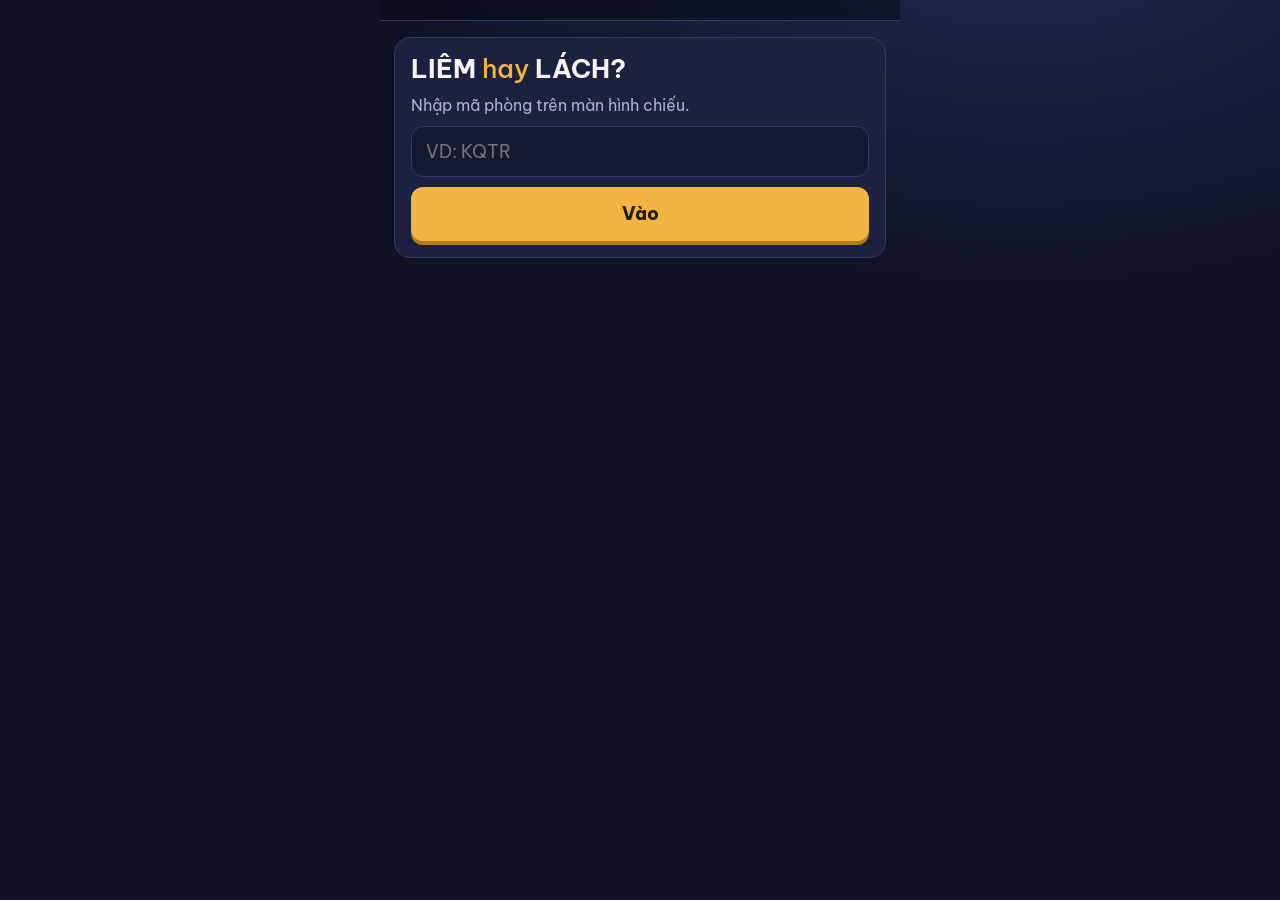
==== commit 88abf714: "Fix text color contrast on dark screens and scope ink tokens to paper elements" ====
--- a/index.html
+++ b/index.html
@@ -13,13 +13,17 @@
 /* ===== Design tokens: "Bàn điều tra" ===== */
 :root{
   --desk-0:#120e0b; --desk-1:#1c1611; --desk-2:#2a2119; --desk-line:#3d3125;
-  --paper:#f1e6c9; --paper-2:#e4d3a9; --paper-edge:#c9b285; --ink:#1f1a14; --ink-2:#5a4f40;
-  --brass:#d9a441; --brass-2:#9c7020; --cream:#f6efe0; --muted:#bcae94;
+  --paper:#f1e6c9; --paper-2:#e4d3a9; --paper-edge:#c9b285;
+  --brass:#d9a441; --brass-2:#9c7020; --cream:#f6efe0;
   --stamp-red:#c2352c; --stamp-green:#2e7d4f;
   --tag-a:#c4463a; --tag-b:#2f6fb7; --tag-c:#c98d1f; --tag-d:#3b8a58;
   --f-ui:"Be Vietnam Pro","Segoe UI",Roboto,Arial,sans-serif;
   --f-doc:"Noto Serif",Georgia,"Times New Roman",serif;
   --f-mono:"Roboto Mono",Consolas,"Courier New",monospace;
+}
+.ph-folder, .ptag, .verdictcard, .pnote{
+  --ink:#1f1a14;
+  --ink-2:#5a4f40;
 }
 
 body.desk{
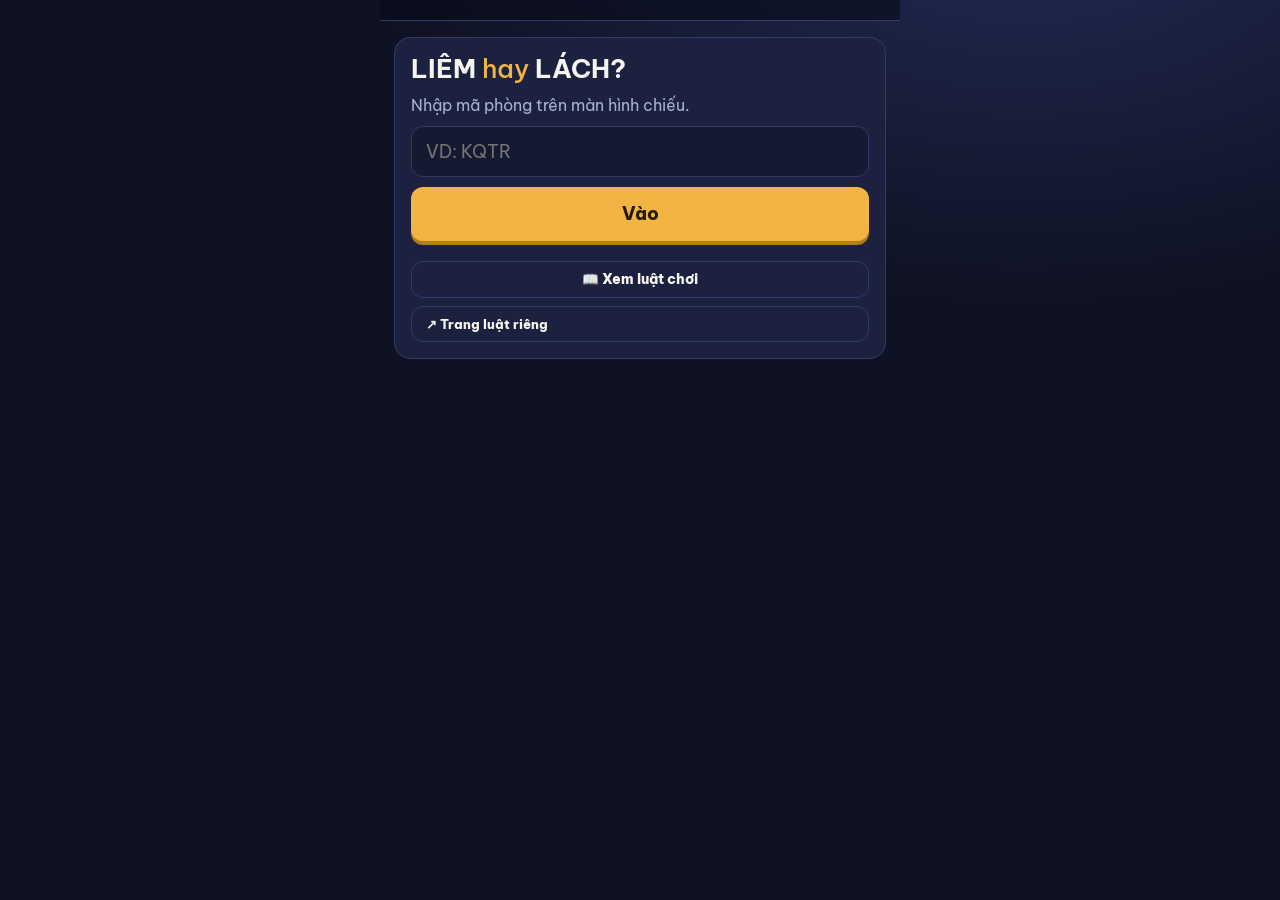
==== commit 0292ed88: "Them trang luat choi va nut xem luat choi o man hinh bat dau cua host va nguoi choi" ====
--- a/index.html
+++ b/index.html
@@ -298,13 +298,23 @@
     m.innerHTML = `<div class="card"><h1>LIÊM <span style="color:var(--gold);font-weight:500">hay</span> LÁCH?</h1>
       <p class="muted">Nhập mã phòng trên màn hình chiếu.</p>
       <input class="field" id="roomIn" maxlength="8" autocapitalize="characters" placeholder="VD: KQTR" aria-label="Mã phòng">
-      <button class="btn" data-act="room">Vào</button></div>`;
+      <button class="btn" data-act="room">Vào</button>
+      <div style="display:flex;gap:8px;justify-content:center;margin-top:10px;flex-wrap:wrap">
+        <button class="btn ghost" data-act="rules" style="padding:8px 16px;font-size:13.5px">📖 Xem luật chơi</button>
+        <a href="luat_choi.html" target="_blank" class="btn ghost" style="padding:8px 14px;font-size:13px;text-decoration:none">↗ Trang luật riêng</a>
+      </div>
+    </div>`;
     return;
   }
   if (!P.me) {
     m.innerHTML = `<div class="card"><h1>Phòng ${esc(room)}</h1><p class="muted">Nhập tên của bạn (người chơi cá nhân). Nên dùng tên thật để các bạn nhận ra.</p>
       <input class="field" id="nameIn" maxlength="20" placeholder="Tên của bạn" autocomplete="off" aria-label="Tên của bạn">
-      <button class="btn" data-act="join">Vào phòng</button></div>`;
+      <button class="btn" data-act="join">Vào phòng</button>
+      <div style="display:flex;gap:8px;justify-content:center;margin-top:10px;flex-wrap:wrap">
+        <button class="btn ghost" data-act="rules" style="padding:8px 16px;font-size:13.5px">📖 Xem luật chơi</button>
+        <a href="luat_choi.html" target="_blank" class="btn ghost" style="padding:8px 14px;font-size:13px;text-decoration:none">↗ Trang luật riêng</a>
+      </div>
+    </div>`;
     return;
   }
   const st = P.st;
@@ -333,7 +343,12 @@
       <li>Trước mỗi câu (từ câu 2) có thể bí mật đưa phong bì để lấy lợi thế.</li>
       <li>Thanh tra có thể phát hiện: thu hồi lợi ích + phạt gấp ${C.fineMultiplier}. Càng đưa nhiều càng dễ lộ.</li>
       <li>Mỗi đợt thanh tra bạn được tố giác 1 bạn khác: đúng được thưởng, sai bị trừ.</li>
-      <li>Niềm tin của lớp dưới ${C.trustLimit}% khi hết ván: ai cũng bị trừ ${C.trustPenaltyRate * 100}%.</li></ul></div>`;
+      <li>Niềm tin của lớp dưới ${C.trustLimit}% khi hết ván: ai cũng bị trừ ${C.trustPenaltyRate * 100}%.</li></ul>
+      <div style="margin-top:10px;display:flex;gap:8px;justify-content:center;flex-wrap:wrap">
+        <button class="btn ghost" data-act="rules" style="padding:6px 14px;font-size:13px">📖 Xem chi tiết luật chơi</button>
+        <a href="luat_choi.html" target="_blank" class="btn ghost" style="padding:6px 12px;font-size:12.5px;text-decoration:none">↗ Mở tab riêng</a>
+      </div>
+    </div>`;
 }
 function backdoor() {
   const qi = P.st.qi, mine = P.myBr[qi];
@@ -488,6 +503,46 @@
       <button class="btn red" id="rsend" data-act="rsend" ${P.reportSel ? "" : "disabled"}>Gửi đơn tố giác</button>
       <button class="btn ghost" data-act="closeModal">Hủy</button></div></div>`;
 }
+function openRules() {
+  $("#layer").innerHTML = `<div class="modal" data-act="closeModal"><div class="sheet" data-stop="1" style="max-height:88svh">
+    <div style="display:flex;justify-content:space-between;align-items:center;border-bottom:1px solid var(--line);padding-bottom:10px">
+      <h2 style="margin:0;font-size:18px">📖 Luật chơi &amp; Cơ chế</h2>
+      <button class="btn ghost" data-act="closeModal" style="flex:none;width:32px;height:32px;padding:0;display:inline-flex;align-items:center;justify-content:center;border-radius:50%;font-size:16px;line-height:1">✕</button>
+    </div>
+    <div style="display:grid;gap:10px;font-size:13.5px;color:#d1d6ed;line-height:1.55;overflow:auto;max-height:60svh;padding-right:4px">
+      <div class="card" style="margin:0;padding:12px;background:var(--panel)">
+        <b style="color:var(--gold)">1. Vốn &amp; Tính điểm:</b>
+        <div style="margin-top:4px">Vốn khởi điểm <b>${C.startScore} điểm</b>. Đúng <b>+${C.basePoints}</b>, nhanh thêm tối đa <b>+${C.speedBonus}</b>. Sai 0 điểm.</div>
+      </div>
+      <div class="card" style="margin:0;padding:12px;background:var(--panel)">
+        <b style="color:var(--gold)">2. "Cửa sau" (từ câu 2, mở ${C.backdoorTime}s):</b>
+        <ul style="margin:4px 0 0;padding-left:18px">
+          <li><b>Lộ đề (${PERKS.lode.price}đ):</b> ${esc(PERKS.lode.desc)}.</li>
+          <li><b>Chạy điểm (${PERKS.chay.price}đ):</b> ${esc(PERKS.chay.desc)}.</li>
+          <li><b>Xóa án (${PERKS.xoa.price}đ):</b> ${esc(PERKS.xoa.desc)}.</li>
+          <li><b>Giữ liêm chính:</b> 0 điểm, an toàn, thưởng danh hiệu cuối ván.</li>
+        </ul>
+      </div>
+      <div class="card" style="margin:0;padding:12px;background:var(--panel)">
+        <b style="color:var(--gold)">3. Thanh tra (sau câu 3, 6, 8...):</b>
+        <div>Lộ ${C.detectRate[0] * 100}% (Màn 1), ${C.detectRate[1] * 100}% (Màn 2). Mỗi lần đưa trước đó +${C.repeatStep * 100}% nguy cơ (tối đa ${C.detectMax * 100}%).</div>
+        <div style="color:#ff9a9e;margin-top:3px">⚠️ <b>Bị bắt:</b> Thu hồi điểm + phạt gấp ${C.fineMultiplier} lần giá trị phong bì + bêu tên công khai.</div>
+      </div>
+      <div class="card" style="margin:0;padding:12px;background:var(--panel)">
+        <b style="color:var(--gold)">4. Tố giác:</b>
+        <div>Đúng được <b>+${C.reportReward[0]}đ</b> (Màn 2: <b>+${C.reportReward[1]}đ</b>, tối đa ${C.reportCap} người đầu). Sai bị trừ <b>-${C.reportFalsePenalty}đ</b>.</div>
+      </div>
+      <div class="card" style="margin:0;padding:12px;background:var(--panel)">
+        <b style="color:var(--gold)">5. Niềm tin của lớp:</b>
+        <div>Cuối ván niềm tin dưới <b>${C.trustLimit}%</b>: <b>cả lớp bị trừ ${C.trustPenaltyRate * 100}% tổng điểm</b>! Ai trong sạch suốt ván nhận <b>+${C.cleanBonus}đ</b> Liêm chính.</div>
+      </div>
+    </div>
+    <div style="display:flex;gap:8px;align-items:center;justify-content:space-between;margin-top:6px">
+      <a href="luat_choi.html" target="_blank" class="muted" style="font-size:13px;text-decoration:underline">Xem trang đầy đủ ↗</a>
+      <button class="btn" data-act="closeModal" style="flex:1;max-width:140px">Đã hiểu</button>
+    </div>
+  </div></div>`;
+}
 function refreshReport() { const l = $("#rlist"); if (l) l.innerHTML = reportListHTML(); const b = $("#rsend"); if (b) b.disabled = !P.reportSel; }
 
 /* ---------- đồng hồ ---------- */
@@ -546,6 +601,7 @@
     await P.store.set("reports/" + P.me.id, { target, at: P.store.now() });
     toast("Đã gửi đơn tố giác " + nameOf(target) + ". Kết quả có ở lần thanh tra tới.", "info");
   }
+  else if (a === "rules") openRules();
   else if (a === "closeModal") { $("#layer").innerHTML = ""; }
 });
 document.addEventListener("input", e => { if (e.target.id === "rsearch") { P.search = e.target.value; refreshReport(); } });
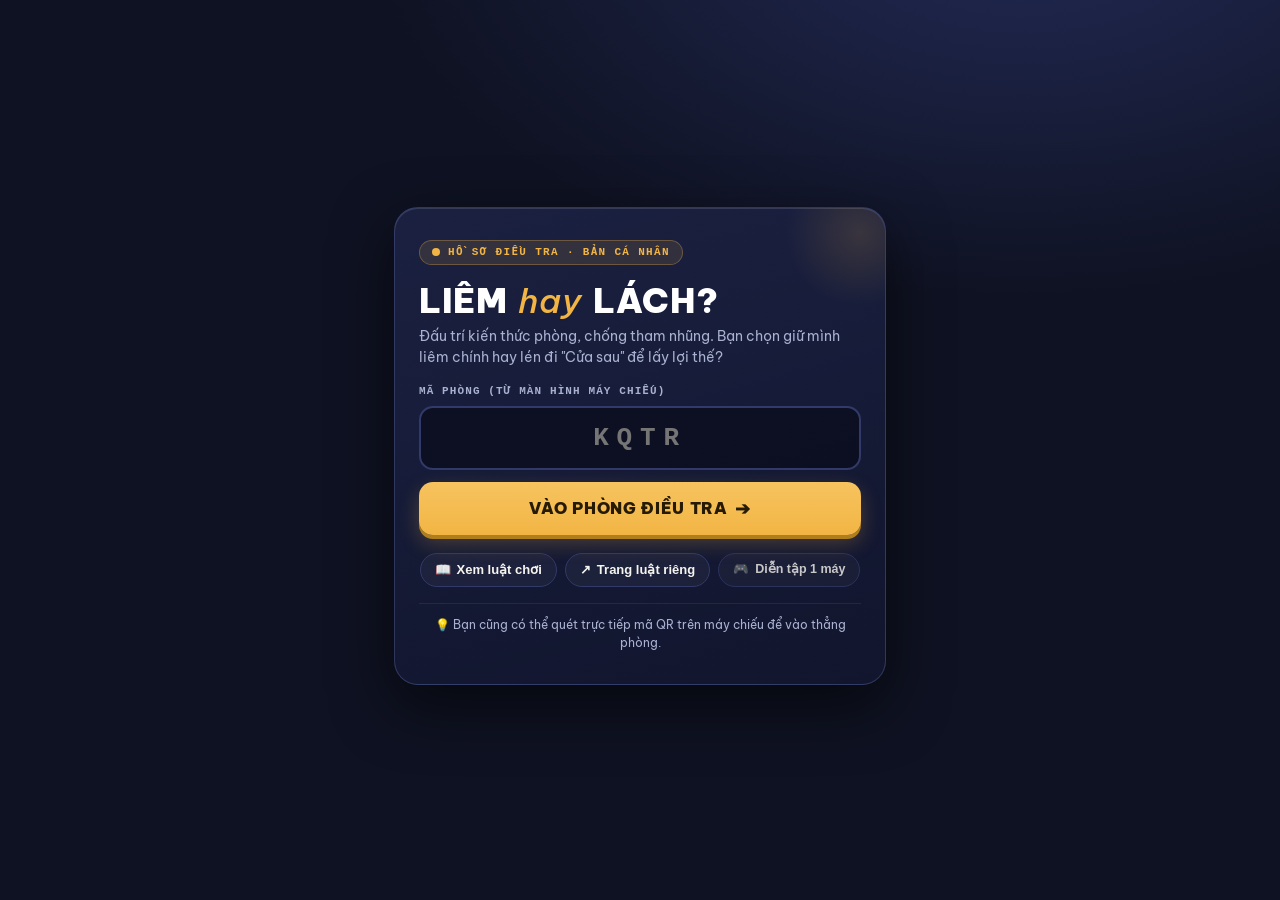
==== commit eaec5bc1: "Nang cap giao dien man bat dau nguoi choi va lam dep URL khong con .html" ====
--- a/index.html
+++ b/index.html
@@ -93,6 +93,7 @@
 
 body{font-size:16px}
 #app{min-height:100svh;max-width:520px;margin:0 auto;display:flex;flex-direction:column}
+header[hidden], .trustline[hidden]{display:none !important}
 header{display:flex;align-items:center;gap:10px;padding:10px 14px;border-bottom:1px solid var(--line);background:rgba(8,10,24,.6);position:sticky;top:0;z-index:5}
 header .nm{font-weight:900;flex:1;min-width:0;overflow:hidden;text-overflow:ellipsis;white-space:nowrap}
 header .sc{font-weight:900;font-size:20px}
@@ -156,6 +157,210 @@
   *{animation:none !important;transition:none !important}
   .ptag,.ph-folder,.pnote,.verdictcard .big{transform:none !important}
 }
+
+/* ===== Portal / Màn hình bắt đầu của người chơi ===== */
+.entry-wrap{
+  flex:1;
+  display:flex;
+  flex-direction:column;
+  justify-content:center;
+  align-items:center;
+  margin:auto 0;
+  width:100%;
+}
+.portal-card{
+  width:100%;
+  background:linear-gradient(165deg, rgba(28,34,68,.92) 0%, rgba(18,22,46,.96) 100%);
+  border:1px solid rgba(130,150,230,.25);
+  border-radius:24px;
+  padding:clamp(22px, 5vw, 32px) clamp(16px, 4vw, 24px);
+  box-shadow:0 20px 60px rgba(0,0,0,.6), inset 0 1px 0 rgba(255,255,255,.12);
+  display:flex;
+  flex-direction:column;
+  gap:16px;
+  position:relative;
+  overflow:hidden;
+  backdrop-filter:blur(10px);
+}
+.portal-card::before{
+  content:"";
+  position:absolute;
+  top:-50px;
+  right:-50px;
+  width:150px;
+  height:150px;
+  background:radial-gradient(circle, rgba(242,181,68,.15), transparent 70%);
+  pointer-events:none;
+}
+.portal-badge{
+  align-self:flex-start;
+  display:inline-flex;
+  align-items:center;
+  gap:8px;
+  font-family:var(--f-mono);
+  font-size:11px;
+  font-weight:700;
+  letter-spacing:.12em;
+  padding:4px 12px;
+  border-radius:99px;
+  background:rgba(242,181,68,.12);
+  border:1px solid rgba(242,181,68,.3);
+  color:var(--gold);
+}
+.portal-badge.good{
+  background:rgba(48,164,108,.15);
+  border-color:rgba(48,164,108,.4);
+  color:#a4ecc1;
+}
+.dot-pulse{
+  width:8px;
+  height:8px;
+  border-radius:50%;
+  background:var(--gold);
+  box-shadow:0 0 0 0 rgba(242,181,68,.7);
+  animation:pulse 2s infinite;
+}
+.dot-pulse.green{
+  background:var(--green);
+  box-shadow:0 0 0 0 rgba(48,164,108,.7);
+}
+@keyframes pulse{
+  0%{box-shadow:0 0 0 0 rgba(242,181,68,.7)}
+  70%{box-shadow:0 0 0 6px rgba(242,181,68,0)}
+  100%{box-shadow:0 0 0 0 rgba(242,181,68,0)}
+}
+.portal-brand{
+  display:flex;
+  flex-direction:column;
+  gap:6px;
+}
+.logo-title{
+  font-size:clamp(26px, 6vw, 34px);
+  font-weight:900;
+  letter-spacing:.02em;
+  color:#fff;
+  line-height:1.15;
+}
+.logo-title i{
+  font-style:italic;
+  font-weight:500;
+  color:var(--gold);
+  margin:0 2px;
+}
+.logo-sub{
+  color:var(--muted);
+  font-size:14px;
+  line-height:1.5;
+}
+.portal-form{
+  display:flex;
+  flex-direction:column;
+  gap:12px;
+}
+.field-wrap{
+  display:flex;
+  flex-direction:column;
+  gap:6px;
+}
+.field-label{
+  font-family:var(--f-mono);
+  font-size:11px;
+  font-weight:700;
+  letter-spacing:.1em;
+  color:var(--muted);
+  text-transform:uppercase;
+}
+.code-input{
+  font-family:var(--f-mono);
+  font-size:26px;
+  font-weight:800;
+  letter-spacing:.3em;
+  text-align:center;
+  text-transform:uppercase;
+  background:rgba(10,13,28,.75);
+  border:2px solid var(--line);
+  border-radius:14px;
+  padding:12px;
+  color:#fff;
+  transition:border-color .2s, box-shadow .2s;
+}
+.code-input:focus{
+  border-color:var(--gold);
+  box-shadow:0 0 0 3px rgba(242,181,68,.25);
+  outline:none;
+}
+.name-input{
+  font-size:17px;
+  font-weight:700;
+  background:rgba(10,13,28,.75);
+  border:2px solid var(--line);
+  border-radius:14px;
+  padding:13px 16px;
+  color:#fff;
+  transition:border-color .2s, box-shadow .2s;
+}
+.name-input:focus{
+  border-color:var(--gold);
+  box-shadow:0 0 0 3px rgba(242,181,68,.25);
+  outline:none;
+}
+.gold-btn{
+  background:linear-gradient(180deg, #f7c35f, var(--gold));
+  color:#271a03;
+  border:0;
+  border-radius:14px;
+  padding:14px 20px;
+  font-weight:900;
+  font-size:16px;
+  letter-spacing:.04em;
+  box-shadow:0 4px 0 #b07f1c, 0 8px 20px rgba(242,181,68,.25);
+  display:flex;
+  align-items:center;
+  justify-content:center;
+  gap:8px;
+  cursor:pointer;
+  transition:filter .15s, transform .1s;
+}
+.gold-btn:hover{filter:brightness(1.06)}
+.gold-btn:active{transform:translateY(2px);box-shadow:0 2px 0 #b07f1c}
+.portal-actions{
+  display:flex;
+  gap:8px;
+  flex-wrap:wrap;
+  justify-content:center;
+  margin-top:2px;
+}
+.action-pill{
+  border:1px solid var(--line);
+  background:rgba(255,255,255,.04);
+  color:var(--ink);
+  border-radius:99px;
+  padding:7px 14px;
+  font-size:13px;
+  font-weight:600;
+  cursor:pointer;
+  text-decoration:none;
+  display:inline-flex;
+  align-items:center;
+  gap:6px;
+  transition:border-color .2s, background .2s;
+}
+.action-pill:hover{
+  border-color:var(--gold);
+  background:rgba(242,181,68,.1);
+}
+.action-pill.sub{
+  opacity:.8;
+  font-size:12.5px;
+}
+.portal-foot{
+  font-size:12px;
+  color:var(--muted);
+  text-align:center;
+  line-height:1.5;
+  border-top:1px solid rgba(255,255,255,.07);
+  padding-top:12px;
+}
 </style>
 <script src="config.js"></script>
 <script src="common.js"></script>
@@ -295,24 +500,81 @@
   paintHeader();
   const m = $("#main");
   if (!room) {
-    m.innerHTML = `<div class="card"><h1>LIÊM <span style="color:var(--gold);font-weight:500">hay</span> LÁCH?</h1>
-      <p class="muted">Nhập mã phòng trên màn hình chiếu.</p>
-      <input class="field" id="roomIn" maxlength="8" autocapitalize="characters" placeholder="VD: KQTR" aria-label="Mã phòng">
-      <button class="btn" data-act="room">Vào</button>
-      <div style="display:flex;gap:8px;justify-content:center;margin-top:10px;flex-wrap:wrap">
-        <button class="btn ghost" data-act="rules" style="padding:8px 16px;font-size:13.5px">📖 Xem luật chơi</button>
-        <a href="luat_choi.html" target="_blank" class="btn ghost" style="padding:8px 14px;font-size:13px;text-decoration:none">↗ Trang luật riêng</a>
+    m.innerHTML = `<div class="entry-wrap">
+      <div class="portal-card">
+        <div class="portal-badge">
+          <span class="dot-pulse"></span>
+          <span>HỒ SƠ ĐIỀU TRA · BẢN CÁ NHÂN</span>
+        </div>
+        <div class="portal-brand">
+          <div class="logo-title">LIÊM <i>hay</i> LÁCH?</div>
+          <p class="logo-sub">Đấu trí kiến thức phòng, chống tham nhũng. Bạn chọn giữ mình liêm chính hay lén đi "Cửa sau" để lấy lợi thế?</p>
+        </div>
+        <div class="portal-form">
+          <div class="field-wrap">
+            <label for="roomIn" class="field-label">MÃ PHÒNG (TỪ MÀN HÌNH MÁY CHIẾU)</label>
+            <input class="field code-input" id="roomIn" maxlength="8" autocapitalize="characters" autocomplete="off" spellcheck="false" placeholder="KQTR" aria-label="Mã phòng">
+          </div>
+          <button class="btn gold-btn" data-act="room">
+            <span>VÀO PHÒNG ĐIỀU TRA</span>
+            <span style="font-size:18px">➔</span>
+          </button>
+        </div>
+        <div class="portal-actions">
+          <button class="action-pill" data-act="rules">
+            <span>📖</span>
+            <span>Xem luật chơi</span>
+          </button>
+          <a href="luat-choi" target="_blank" class="action-pill">
+            <span>↗</span>
+            <span>Trang luật riêng</span>
+          </a>
+          <a href="thu-nghiem" class="action-pill sub">
+            <span>🎮</span>
+            <span>Diễn tập 1 máy</span>
+          </a>
+        </div>
+        <div class="portal-foot">
+          <span>💡 Bạn cũng có thể quét trực tiếp mã QR trên máy chiếu để vào thẳng phòng.</span>
+        </div>
       </div>
     </div>`;
     return;
   }
   if (!P.me) {
-    m.innerHTML = `<div class="card"><h1>Phòng ${esc(room)}</h1><p class="muted">Nhập tên của bạn (người chơi cá nhân). Nên dùng tên thật để các bạn nhận ra.</p>
-      <input class="field" id="nameIn" maxlength="20" placeholder="Tên của bạn" autocomplete="off" aria-label="Tên của bạn">
-      <button class="btn" data-act="join">Vào phòng</button>
-      <div style="display:flex;gap:8px;justify-content:center;margin-top:10px;flex-wrap:wrap">
-        <button class="btn ghost" data-act="rules" style="padding:8px 16px;font-size:13.5px">📖 Xem luật chơi</button>
-        <a href="luat_choi.html" target="_blank" class="btn ghost" style="padding:8px 14px;font-size:13px;text-decoration:none">↗ Trang luật riêng</a>
+    m.innerHTML = `<div class="entry-wrap">
+      <div class="portal-card">
+        <div class="portal-badge good">
+          <span class="dot-pulse green"></span>
+          <span>KẾT NỐI: PHÒNG <b>${esc(room)}</b></span>
+        </div>
+        <div class="portal-brand">
+          <div class="logo-title" style="font-size:25px">THẺ ĐIỀU TRA VIÊN</div>
+          <p class="logo-sub">Nhập họ tên thật của bạn để ghi nhận kết quả và vinh danh trên bảng vàng của lớp.</p>
+        </div>
+        <div class="portal-form">
+          <div class="field-wrap">
+            <label for="nameIn" class="field-label">HỌ VÀ TÊN NGƯỜI CHƠI</label>
+            <input class="field name-input" id="nameIn" maxlength="20" placeholder="VD: Nguyễn Văn A" autocomplete="name" autofocus aria-label="Tên của bạn">
+          </div>
+          <button class="btn gold-btn" data-act="join">
+            <span>XÁC NHẬN VÀO PHÒNG</span>
+            <span style="font-size:18px">➔</span>
+          </button>
+        </div>
+        <div class="portal-actions">
+          <button class="action-pill" data-act="changeRoom">
+            <span>←</span>
+            <span>Đổi mã phòng khác</span>
+          </button>
+          <button class="action-pill" data-act="rules">
+            <span>📖</span>
+            <span>Xem luật chơi</span>
+          </button>
+        </div>
+        <div class="portal-foot">
+          <span>🛡️ Dữ liệu thi đấu chỉ lưu tạm trong phiên học và sẽ tự động xóa sau khi kết thúc.</span>
+        </div>
       </div>
     </div>`;
     return;
@@ -346,7 +608,7 @@
       <li>Niềm tin của lớp dưới ${C.trustLimit}% khi hết ván: ai cũng bị trừ ${C.trustPenaltyRate * 100}%.</li></ul>
       <div style="margin-top:10px;display:flex;gap:8px;justify-content:center;flex-wrap:wrap">
         <button class="btn ghost" data-act="rules" style="padding:6px 14px;font-size:13px">📖 Xem chi tiết luật chơi</button>
-        <a href="luat_choi.html" target="_blank" class="btn ghost" style="padding:6px 12px;font-size:12.5px;text-decoration:none">↗ Mở tab riêng</a>
+        <a href="luat-choi" target="_blank" class="btn ghost" style="padding:6px 12px;font-size:12.5px;text-decoration:none">↗ Mở tab riêng</a>
       </div>
     </div>`;
 }
@@ -538,7 +800,7 @@
       </div>
     </div>
     <div style="display:flex;gap:8px;align-items:center;justify-content:space-between;margin-top:6px">
-      <a href="luat_choi.html" target="_blank" class="muted" style="font-size:13px;text-decoration:underline">Xem trang đầy đủ ↗</a>
+      <a href="luat-choi" target="_blank" class="muted" style="font-size:13px;text-decoration:underline">Xem trang đầy đủ ↗</a>
       <button class="btn" data-act="closeModal" style="flex:1;max-width:140px">Đã hiểu</button>
     </div>
   </div></div>`;
@@ -577,7 +839,22 @@
   if (b.dataset.act === "closeModal" && e.target.closest("[data-stop]") && b.classList.contains("modal")) return;
   if (b.disabled) return;
   const a = b.dataset.act, st = P.st;
-  if (a === "room") { const v = ($("#roomIn").value || "").toUpperCase().replace(/[^A-Z0-9]/g, ""); if (v) { room = v; history.replaceState(null, "", "?room=" + v + (mode === "local" ? "&mode=local" : "")); $("#main").innerHTML = `<p class="muted center">Đang kết nối…</p>`; connect(); } }
+  if (a === "room") {
+    const v = ($("#roomIn").value || "").toUpperCase().replace(/[^A-Z0-9]/g, "");
+    if (v) {
+      room = v;
+      const cleanPath = location.pathname.replace(/\/index\.html$/i, "/") || "./";
+      history.replaceState(null, "", cleanPath + "?room=" + v + (mode === "local" ? "&mode=local" : ""));
+      $("#main").innerHTML = `<p class="muted center">Đang kết nối…</p>`;
+      connect();
+    }
+  }
+  else if (a === "changeRoom") {
+    room = "";
+    const cleanPath = location.pathname.replace(/\/index\.html$/i, "/") || "./";
+    history.replaceState(null, "", cleanPath + (mode === "local" ? "?mode=local" : ""));
+    render();
+  }
   else if (a === "join") join($("#nameIn").value);
   else if (a === "sel") { P.sel = b.dataset.v; render(); }
   else if (a === "bribe" && st && st.phase === "backdoor" && P.sel && !P.myBr[st.qi]) {
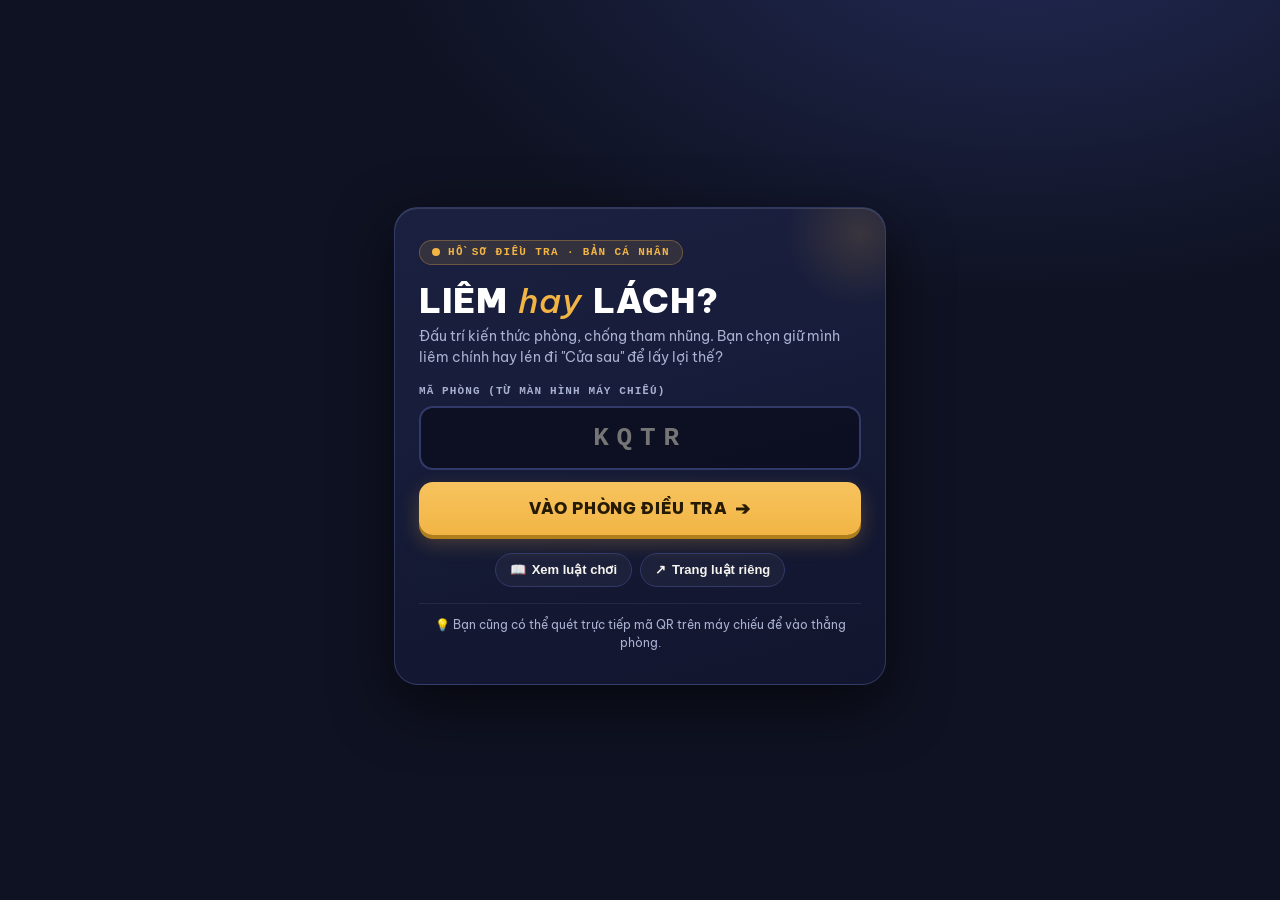
==== commit 7b10c186: "Bo nut dien tap 1 may o trang nguoi choi" ====
--- a/index.html
+++ b/index.html
@@ -525,13 +525,9 @@
             <span>📖</span>
             <span>Xem luật chơi</span>
           </button>
-          <a href="luat-choi" target="_blank" class="action-pill">
+          <a href="luat_choi" target="_blank" class="action-pill">
             <span>↗</span>
             <span>Trang luật riêng</span>
-          </a>
-          <a href="thu-nghiem" class="action-pill sub">
-            <span>🎮</span>
-            <span>Diễn tập 1 máy</span>
           </a>
         </div>
         <div class="portal-foot">
@@ -608,7 +604,7 @@
       <li>Niềm tin của lớp dưới ${C.trustLimit}% khi hết ván: ai cũng bị trừ ${C.trustPenaltyRate * 100}%.</li></ul>
       <div style="margin-top:10px;display:flex;gap:8px;justify-content:center;flex-wrap:wrap">
         <button class="btn ghost" data-act="rules" style="padding:6px 14px;font-size:13px">📖 Xem chi tiết luật chơi</button>
-        <a href="luat-choi" target="_blank" class="btn ghost" style="padding:6px 12px;font-size:12.5px;text-decoration:none">↗ Mở tab riêng</a>
+        <a href="luat_choi" target="_blank" class="btn ghost" style="padding:6px 12px;font-size:12.5px;text-decoration:none">↗ Mở tab riêng</a>
       </div>
     </div>`;
 }
@@ -800,7 +796,7 @@
       </div>
     </div>
     <div style="display:flex;gap:8px;align-items:center;justify-content:space-between;margin-top:6px">
-      <a href="luat-choi" target="_blank" class="muted" style="font-size:13px;text-decoration:underline">Xem trang đầy đủ ↗</a>
+      <a href="luat_choi" target="_blank" class="muted" style="font-size:13px;text-decoration:underline">Xem trang đầy đủ ↗</a>
       <button class="btn" data-act="closeModal" style="flex:1;max-width:140px">Đã hiểu</button>
     </div>
   </div></div>`;
